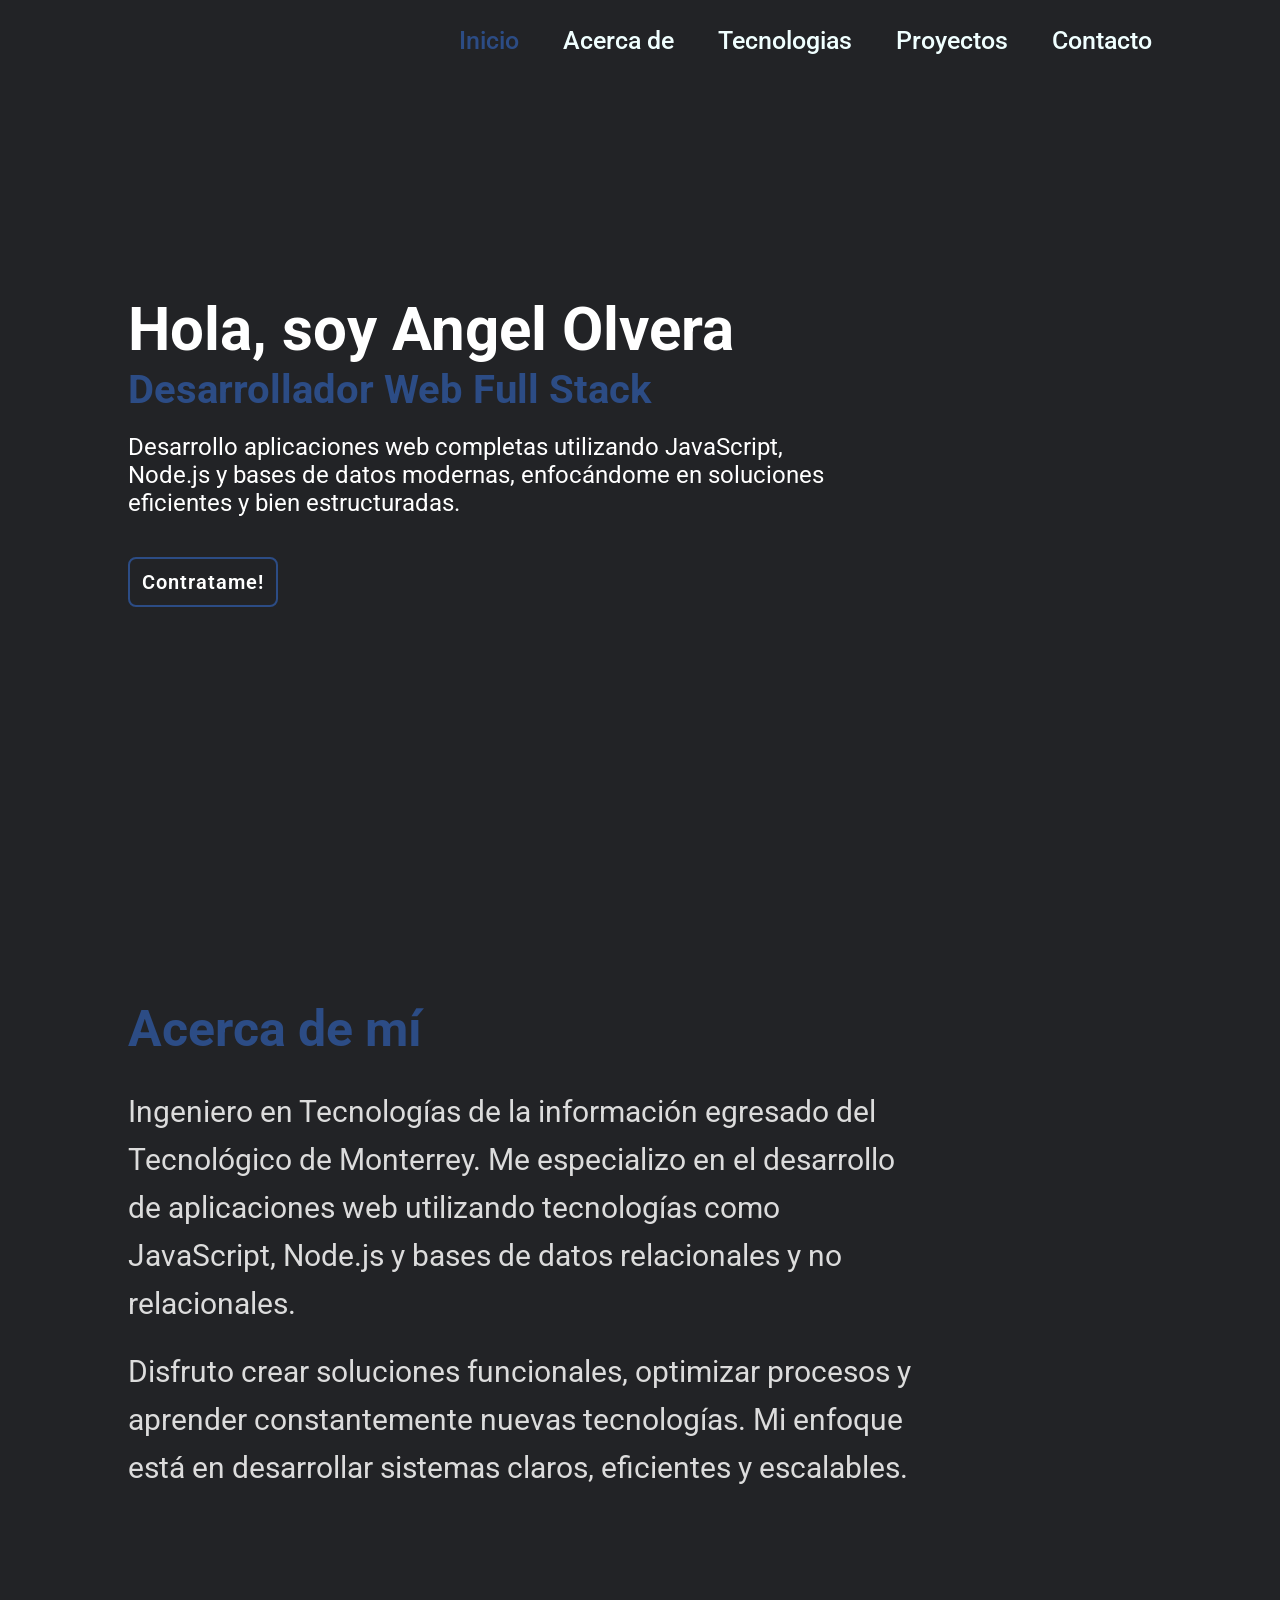
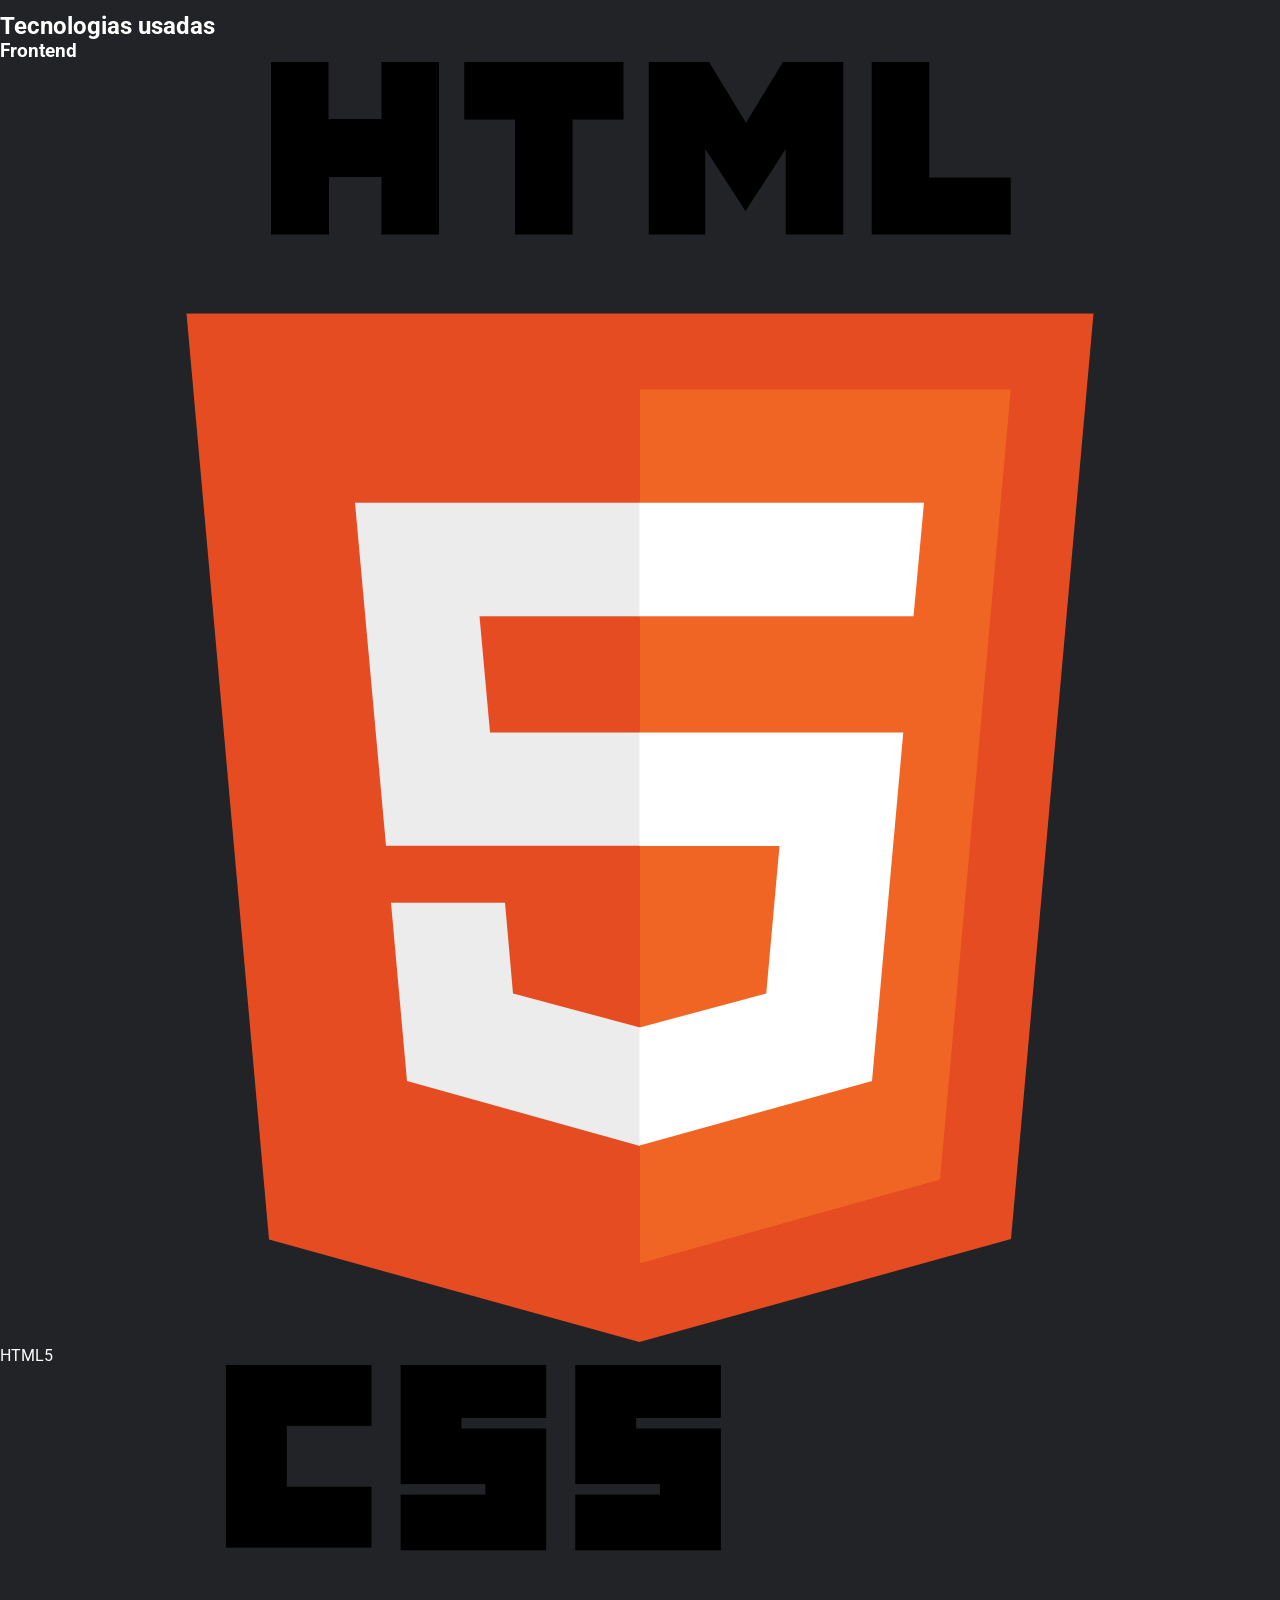
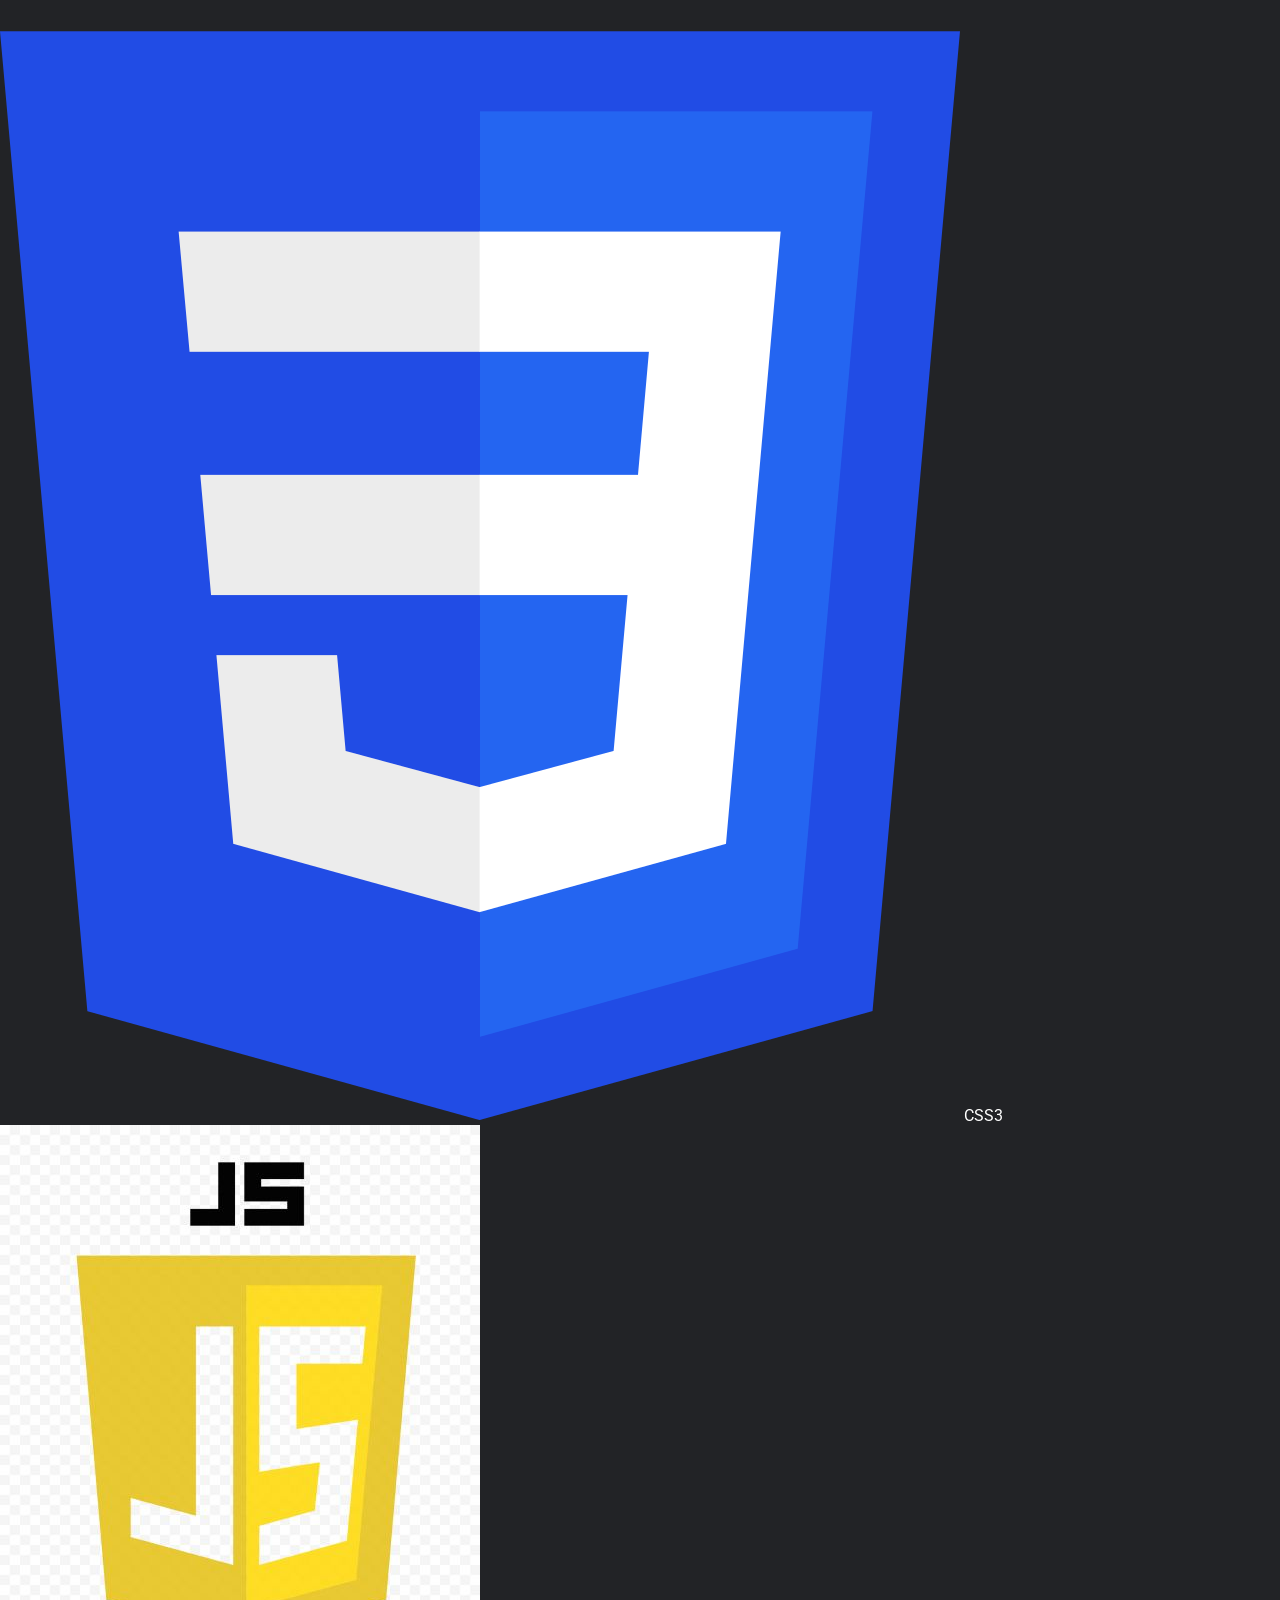
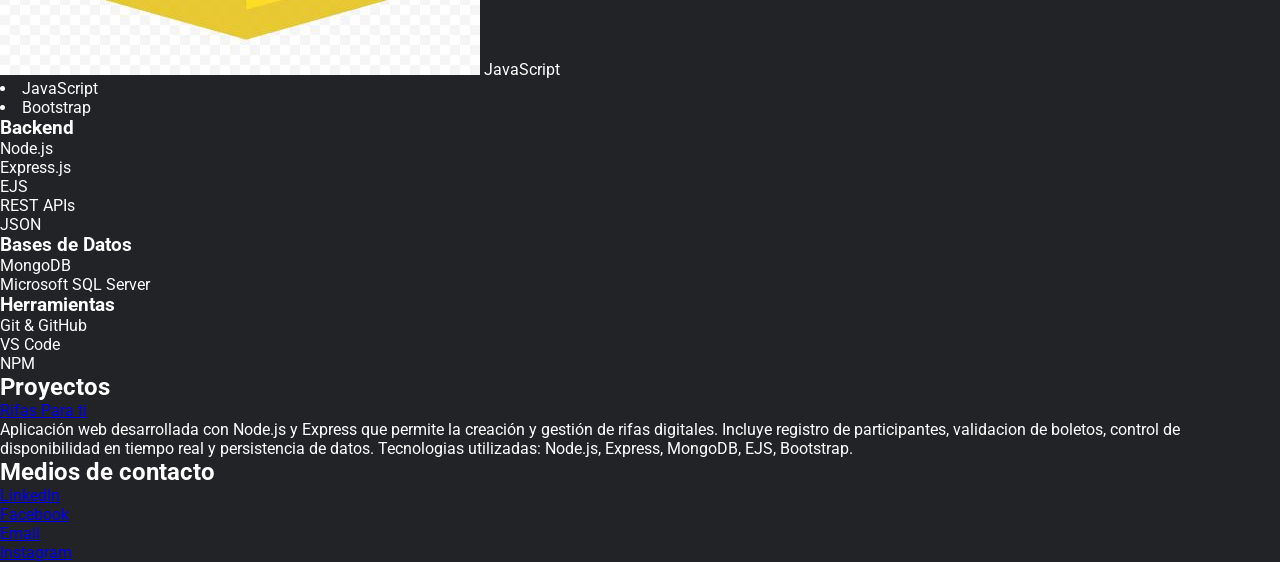
==== public/index.html @ 0c5aecc5 "Mas avances" ====
<!DOCTYPE html>
<html lang="en">

<head>
    <meta charset="UTF-8">
    <meta name="viewport" content="width=device-width, initial-scale=1.0">
    <title>DevOlvera</title>
    <link rel="stylesheet" href="app.css">
    <link rel="preconnect" href="https://fonts.googleapis.com">
    <link rel="preconnect" href="https://fonts.gstatic.com" crossorigin>
    <link href="https://fonts.googleapis.com/css2?family=Roboto:ital,wght@0,100..900;1,100..900&display=swap"
        rel="stylesheet">
</head>

<body>
    <header class="header">
        <a href="#" class="logo"><img src="public/images/letrasLogoBlank2.png" alt=""></a>
        <nav class="navbar">
            <a href="#" class="active">Inicio</a>
            <a href="#">Acerca de</a>
            <a href="#">Tecnologias</a>
            <a href="#">Proyectos</a>
            <a href="#">Contacto</a>
        </nav>
    </header>


    <section class="home">
        <div class="home-content">
            <h1>Hola, soy Angel Olvera</h1>
            <h2>Desarrollador Web Full Stack</h2>
            <p>Desarrollo aplicaciones web completas utilizando JavaScript, Node.js y bases de datos modernas,
                enfocándome en soluciones eficientes y bien estructuradas.</p>
            <div class="btn-box">
                <a href="https://wa.me/8332392229">Contratame!</a>
            </div>
        </div>
        <span class="home-imgHover"></span>
    </section>


    <section class="about">
        <div class="aboutContent">
            <h2>Acerca de mí</h2>
            <p>Ingeniero en Tecnologías de la información egresado del Tecnológico de Monterrey. Me especializo en el
                desarrollo
                de aplicaciones web utilizando tecnologías como JavaScript, Node.js y bases de datos relacionales y no
                relacionales.</p>

            <p>Disfruto crear soluciones funcionales, optimizar procesos y aprender constantemente nuevas tecnologías.
                Mi
                enfoque está en desarrollar sistemas claros, eficientes y escalables.</p>
        </div>
    </section>

    <section class="skills">

        <h2>Tecnologias usadas</h2>
        <div class="skills-category">
            <h3>Frontend</h3>
            <div class="skills-grid">
                <div class="skill-card">
                    <img src="/public/images/html5.png" alt="">
                    <span>HTML5</span>
                </div>
                <div class="skill-card">
                    <img src="/public/images/css2.png" alt="">
                    <span>CSS3</span>
                </div>
                <div class="skill-card">
                    <img src="/public/images/javascript.jpg" alt="">
                    <span>JavaScript</span>
                </div>
                <li>JavaScript</li>
                <li>Bootstrap</li>

            </div>
        </div>
        <h3>Backend</h3>
        <ul>
            <li>Node.js</li>
            <li>Express.js</li>
            <li>EJS</li>
            <li>REST APIs</li>
            <li>JSON</li>
        </ul>
        <h3>Bases de Datos</h3>
        <ul>
            <li>MongoDB</li>
            <li>Microsoft SQL Server</li>
        </ul>
        <h3>Herramientas</h3>
        <ul>
            <li>Git & GitHub</li>
            <li>VS Code</li>
            <li>NPM</li>
        </ul>


    </section>
    <h2>Proyectos</h2>
    <ul>
        <li><a href="https://rifas-para-ti.vercel.app/">Rifas Para ti</a>
            <p>Aplicación web desarrollada con Node.js y Express que permite la creación y gestión de rifas digitales.
                Incluye registro de participantes, validacion de boletos, control de disponibilidad en tiempo real y
                persistencia de datos. Tecnologias utilizadas: Node.js, Express, MongoDB, EJS, Bootstrap. </p>
        </li>
    </ul>

    <h2>Medios de contacto</h2>
    <ul>
        <li><a href="https://www.linkedin.com/in/angel-olvera-2a286330b/">LinkedIn</a></li>
        <li><a href="https://www.facebook.com/angelolvera00">Facebook</a></li>
        <li><a href="mailto:angelolvera00@gmail.com?Subject=Asunto">Email</a></li>
        <li><a href="https://www.instagram.com/angelolvera00/">Instagram</a></li>
    </ul>
</body>

</html>
---- public/app.css ----
* {
    margin: 0;
    padding: 0;
    box-sizing: border-box;
    font-family: 'Roboto';
}

body {
    background-color: #222326;
    color: white;
}

.header {
    position: fixed;
    top: 0;
    left: 0;
    width: 100%;
    padding: 20px 10%;
    background: #222326;
    display: flex;
    justify-content: space-between;
    align-items: center;
    z-index: 100;
}

.logo {
    position: relative;
    display: inline-block;
    height: 40px;
}

.logo img {
    height: 100%;
    display: block;
}

.logo::before{
    content: "";
    position: absolute;
    top:0;
    right:0;
    width:100%;
    height: 100%;
    background: #222326;
    animation: show 1s ease forwards;
    animation-delay: .4s;
    z-index: 2;
}

.navbar a {
    font-size: 25px;
    color: azure;
    text-decoration: none;
    font-weight: 500;
    margin-left: 40px;
    transition: .3s;
}

.navbar a:hover,
.navbar a.active {
    color: #2c4c85;
}

.home {
    height: 100vh;
    background: url('public/images/logoBlankHD.png') no-repeat; 
    background-size: cover;
    background-position: center;
    display: flex;
    align-items: center;
    padding: 0 10%;

}

.home-content {
    max-width: 700px;
}

.home-content h1 {
    position: relative;
    font-size: 60px;
    font-weight: 700;
    line-height: 1.2;
}

.home-content h1::before{
    content: "";
    position: absolute;
    top:0;
    right:0;
    width:100%;
    height: 100%;
    background: #222326;
    animation: show 1s ease forwards;
    animation-delay: 1s;
    z-index: 2;
}

.home-content h2 {
    position: relative;
    font-size: 40px;
    color: #2c4c85
}

.home-content h2::before{
    content: "";
    position: absolute;
    top:0;
    right:0;
    width:100%;
    height: 100%;
    background: #222326;
    animation: show 1s ease forwards;
    animation-delay: 1.3s;
    z-index: 2;
}

.home-content p {
    position: relative;
    font-size: 24px;
    margin: 20px 0 40px;

}

.home-content p::before{
    content: "";
    position: absolute;
    top:0;
    right:0;
    width:100%;
    height: 100%;
    background: #222326;
    animation: show 1s ease forwards;
    animation-delay: 1.5s;
    z-index: 2;
}

.home-content .btn-box {
    position: relative;
    display: flex;
    width: 345px;
    height: 50px;
}


.home-content .btn-box::before{
    content: "";
    position: absolute;
    top:0;
    right:0;
    width:100%;
    height: 100%;
    background: #222326;
    animation: show 1s ease forwards;
    animation-delay: 1.7s;
    z-index: 2;
}

.btn-box a {
    position: relative;
    display: inline-flex;
    justify-content: center;
    align-items: center;
    width: 150px;
    height: 100%;
    background: #222326;
    border: 2px solid #2c4c85;
    border-radius: 8px;
    font-size: 20px;
    color: white;
    text-decoration: none;
    font-weight: 600;
    letter-spacing: 1px;
    z-index: 1;
    overflow: hidden;
    transition: .5s;
}

.btn-box a::before {
    content: '';
    position: absolute;
    top: 0;
    left: 0;
    width: 0%;
    height: 100%;
    background: #2c4c85;
    z-index: -1;
    transition: .5s;
}

.btn-box a:hover::before {
    width: 100%;

}

.home-imgHover{
    position: absolute;
    top:0;
    right: 220px;
    width: 750px;
    height: 100%;
    background: transparent;
}

.home-imgHover::after{
    content: "";
    position: absolute;
    top:0;
    right:0;
    width:100%;
    height: 100%;
    background: #222326;
    animation: show 1s ease forwards;
    animation-delay: 1.9s;
    z-index: 100;
}


@keyframes show{
    100%{
        width: 0;
    }
}


.about{
    scroll-margin-top: 100px;
    min-height: 50vh;
    padding: 100px 10%;
    display: flex;
    align-items: center;
}

.aboutContent{
    max-width: 800px;
}

.aboutContent h2{
    position: relative;
    font-size: 50px;
    margin-bottom: 30px;
    color: #2c4c85;
}

.aboutContent p{
    position: relative;
    font-size: 30px;
    line-height: 1.6;
    margin-bottom: 20px;
    color: #dcdcdc;
}
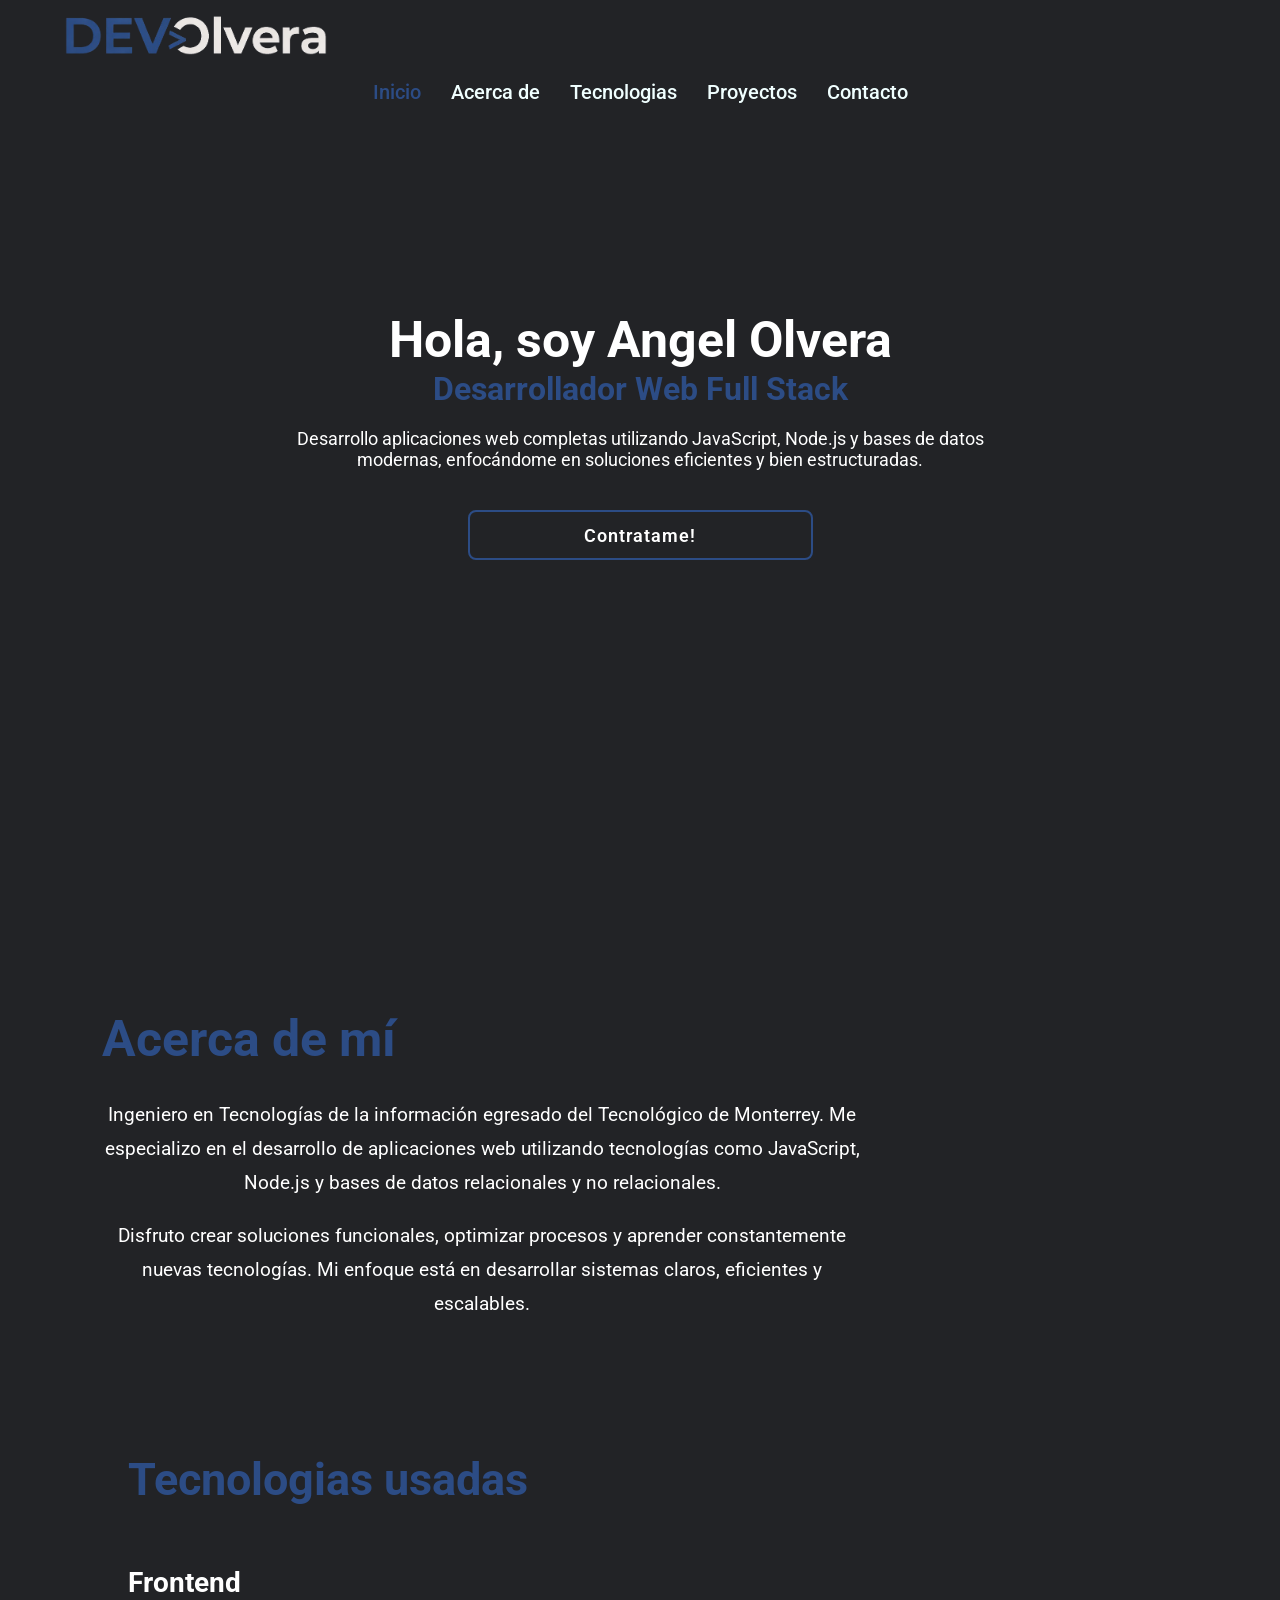
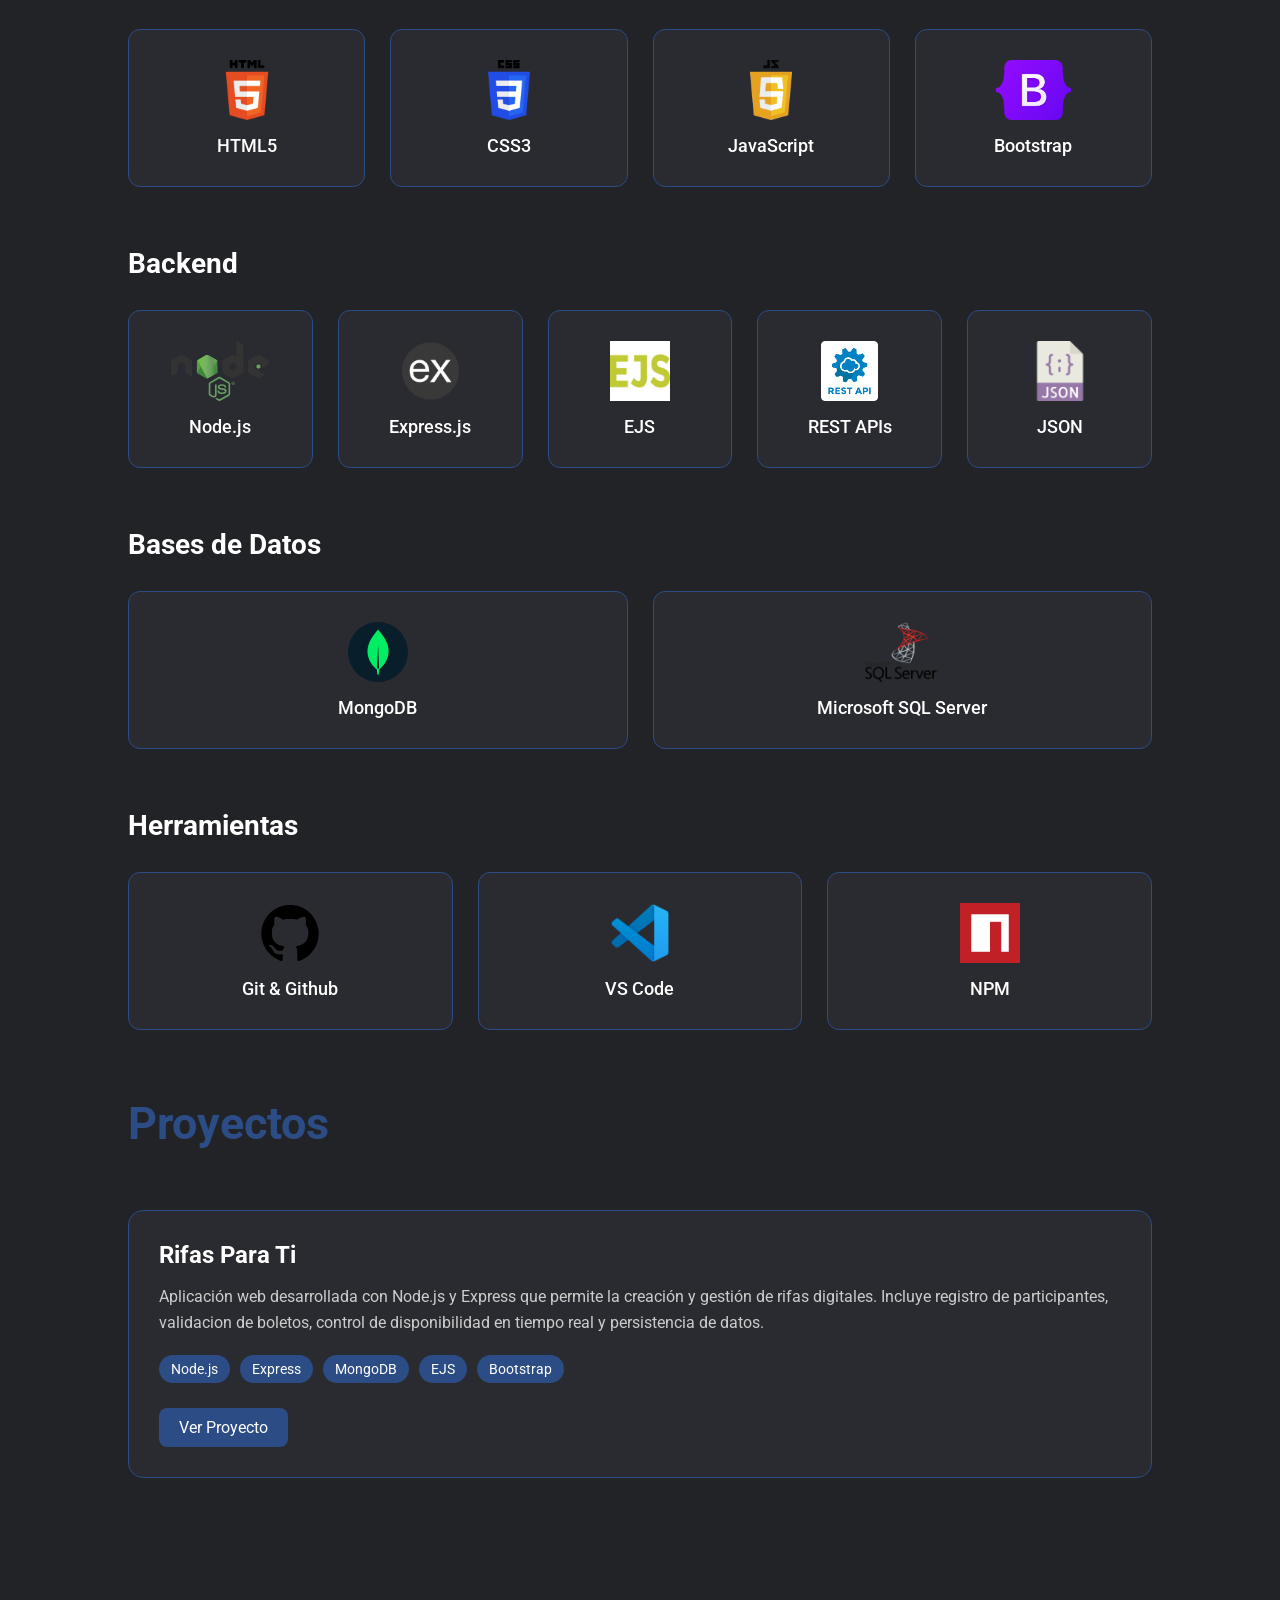
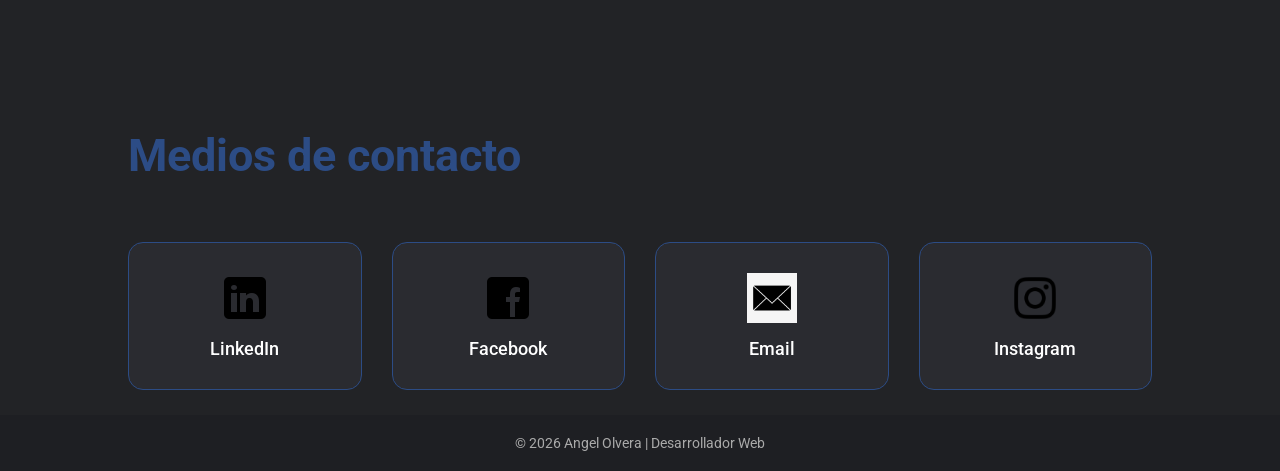
==== commit 88c57d80: "Cambios" ====
--- a/public/index.html
+++ b/public/index.html
@@ -14,18 +14,20 @@
 
 <body>
     <header class="header">
-        <a href="#" class="logo"><img src="public/images/letrasLogoBlank2.png" alt=""></a>
+        <a href="#" class="logo"><img src="images/letrasLogoBlank2.png" alt=""></a>
+
+
         <nav class="navbar">
-            <a href="#" class="active">Inicio</a>
-            <a href="#">Acerca de</a>
-            <a href="#">Tecnologias</a>
-            <a href="#">Proyectos</a>
-            <a href="#">Contacto</a>
+            <a href="#home" class="active">Inicio</a>
+            <a href="#about">Acerca de</a>
+            <a href="#skills">Tecnologias</a>
+            <a href="#projects">Proyectos</a>
+            <a href="#contact">Contacto</a>
         </nav>
     </header>
 
 
-    <section class="home">
+    <section class="home" id="home">
         <div class="home-content">
             <h1>Hola, soy Angel Olvera</h1>
             <h2>Desarrollador Web Full Stack</h2>
@@ -39,7 +41,7 @@
     </section>
 
 
-    <section class="about">
+    <section class="about" id="about">
         <div class="aboutContent">
             <h2>Acerca de mí</h2>
             <p>Ingeniero en Tecnologías de la información egresado del Tecnológico de Monterrey. Me especializo en el
@@ -53,67 +55,141 @@
         </div>
     </section>
 
-    <section class="skills">
+    <section class="skills" id="skills">
 
         <h2>Tecnologias usadas</h2>
         <div class="skills-category">
             <h3>Frontend</h3>
             <div class="skills-grid">
                 <div class="skill-card">
-                    <img src="/public/images/html5.png" alt="">
+                    <img src="images/html5.png" alt="">
                     <span>HTML5</span>
                 </div>
                 <div class="skill-card">
-                    <img src="/public/images/css2.png" alt="">
+                    <img src="images/css2.png" alt="">
                     <span>CSS3</span>
                 </div>
                 <div class="skill-card">
-                    <img src="/public/images/javascript.jpg" alt="">
+                    <img src="images/javascript.png" alt="">
                     <span>JavaScript</span>
                 </div>
-                <li>JavaScript</li>
-                <li>Bootstrap</li>
-
+                <div class="skill-card">
+                    <img src="images/bootstrap.png" alt="">
+                    <span>Bootstrap</span>
+                </div>
             </div>
         </div>
-        <h3>Backend</h3>
-        <ul>
-            <li>Node.js</li>
-            <li>Express.js</li>
-            <li>EJS</li>
-            <li>REST APIs</li>
-            <li>JSON</li>
-        </ul>
-        <h3>Bases de Datos</h3>
-        <ul>
-            <li>MongoDB</li>
-            <li>Microsoft SQL Server</li>
-        </ul>
-        <h3>Herramientas</h3>
-        <ul>
-            <li>Git & GitHub</li>
-            <li>VS Code</li>
-            <li>NPM</li>
-        </ul>
+
+        <div class="skills-category">
+            <h3>Backend</h3>
+            <div class="skills-grid">
+                <div class="skill-card">
+                    <img src="images/node.svg" alt="">
+                    <span>Node.js</span>
+                </div>
+                <div class="skill-card">
+                    <img src="images/express.png" alt="">
+                    <span>Express.js</span>
+                </div>
+                <div class="skill-card">
+                    <img src="images/ejs.jpg" alt="">
+                    <span>EJS</span>
+                </div>
+                <div class="skill-card">
+                    <img src="images/rest.png" alt="">
+                    <span>REST APIs</span>
+                </div>
+                <div class="skill-card">
+                    <img src="images/json.png" alt="">
+                    <span>JSON</span>
+                </div>
+            </div>
+        </div>
+        <div class="skills-category">
+            <h3>Bases de Datos</h3>
+            <div class="skills-grid">
+                <div class="skill-card">
+                    <img src="images/mongodb.svg" alt="">
+                    <span>MongoDB</span>
+                </div>
+                <div class="skill-card">
+                    <img src="images/msqlserver.png" alt="">
+                    <span>Microsoft SQL Server</span>
+                </div>
+            </div>
+        </div>
+        <div class="skills-category">
+            <h3>Herramientas</h3>
+            <div class="skills-grid">
+                <div class="skill-card">
+                    <img src="images/github.svg" alt="">
+                    <span>Git & Github</span>
+                </div>
+                <div class="skill-card">
+                    <img src="images/vscode.png" alt="">
+                    <span>VS Code</span>
+                </div>
+                <div class="skill-card">
+                    <img src="images/npm.png" alt="">
+                    <span>NPM</span>
+                </div>
+            </div>
+        </div>
+    </section>
 
 
+
+
+    <section class="projects" id="projects">
+        <h2>Proyectos</h2>
+        <div class="projects-grid">
+            <div class="project-card">
+                <h3>Rifas Para Ti</h3>
+                <p>Aplicación web desarrollada con Node.js y Express que permite la creación y gestión de rifas
+                    digitales.
+                    Incluye registro de participantes, validacion de boletos, control de disponibilidad en tiempo real y
+                    persistencia de datos.</p>
+
+                <div class="project-tech">
+                    <span>Node.js</span>
+                    <span>Express</span>
+                    <span>MongoDB</span>
+                    <span>EJS</span>
+                    <span>Bootstrap</span>
+                </div>
+                <a href="https://rifas-para-ti.vercel.app/" target="_blank" class="project-btn">Ver Proyecto</a>
+            </div>
+        </div>
     </section>
-    <h2>Proyectos</h2>
-    <ul>
-        <li><a href="https://rifas-para-ti.vercel.app/">Rifas Para ti</a>
-            <p>Aplicación web desarrollada con Node.js y Express que permite la creación y gestión de rifas digitales.
-                Incluye registro de participantes, validacion de boletos, control de disponibilidad en tiempo real y
-                persistencia de datos. Tecnologias utilizadas: Node.js, Express, MongoDB, EJS, Bootstrap. </p>
-        </li>
-    </ul>
 
-    <h2>Medios de contacto</h2>
-    <ul>
-        <li><a href="https://www.linkedin.com/in/angel-olvera-2a286330b/">LinkedIn</a></li>
-        <li><a href="https://www.facebook.com/angelolvera00">Facebook</a></li>
-        <li><a href="mailto:angelolvera00@gmail.com?Subject=Asunto">Email</a></li>
-        <li><a href="https://www.instagram.com/angelolvera00/">Instagram</a></li>
-    </ul>
+
+    <section class="contact" id="contact">
+        <h2>Medios de contacto </h2>
+        <div class="contact-grid">
+            <a href="https://www.linkedin.com/in/angel-olvera-2a286330b/" target="_blank" class="contact-card"> <img
+                    src="images/linkedin.png" alt="">
+                <span>LinkedIn</span>
+            </a>
+
+            <a href="https://www.facebook.com/angelolvera00" target="_blank" class="contact-card"> <img
+                    src="images/facebook.png" alt="">
+                <span>Facebook</span>
+            </a>
+            <a href="mailto:angelolvera00@gmail.com?Subject=Asunto" target="_blank" class="contact-card"> <img
+                    src="images/email.jpg" alt="">
+                <span>Email</span>
+            </a>
+            <a href="https://www.instagram.com/angelolvera00/" target="_blank" class="contact-card"> <img
+                    src="images/instagram.png" alt="">
+                <span>Instagram</span>
+            </a>
+        </div>
+    </section>
+
+    <footer class="footer">
+        <p>&copy 2026 Angel Olvera | Desarrollador Web</p>
+    </footer>
+
 </body>
 
 </html>
--- a/public/app.css
+++ b/public/app.css
@@ -1,251 +1,490 @@
 * {
-    margin: 0;
-    padding: 0;
-    box-sizing: border-box;
-    font-family: 'Roboto';
+  margin: 0;
+  padding: 0;
+  box-sizing: border-box;
+  font-family: "Roboto";
 }
 
 body {
-    background-color: #222326;
-    color: white;
+  background-color: #222326;
+  color: white;
 }
 
 .header {
-    position: fixed;
-    top: 0;
-    left: 0;
-    width: 100%;
-    padding: 20px 10%;
-    background: #222326;
-    display: flex;
-    justify-content: space-between;
-    align-items: center;
-    z-index: 100;
+  position: fixed;
+  top: 0;
+  left: 0;
+  width: 100%;
+  padding: 20px 10%;
+  background: #222326;
+  display: flex;
+  justify-content: space-between;
+  align-items: center;
+  z-index: 100;
 }
 
 .logo {
-    position: relative;
-    display: inline-block;
-    height: 40px;
+  position: relative;
+  display: inline-block;
+  height: 40px;
 }
 
 .logo img {
-    height: 100%;
-    display: block;
-}
-
-.logo::before{
-    content: "";
-    position: absolute;
-    top:0;
-    right:0;
-    width:100%;
-    height: 100%;
-    background: #222326;
-    animation: show 1s ease forwards;
-    animation-delay: .4s;
-    z-index: 2;
+  height: 100%;
+  display: block;
+}
+
+.logo::before {
+  content: "";
+  position: absolute;
+  top: 0;
+  right: 0;
+  width: 100%;
+  height: 100%;
+  background: #222326;
+  animation: show 1s ease forwards;
+  animation-delay: 0.4s;
+  z-index: 2;
 }
 
 .navbar a {
-    font-size: 25px;
-    color: azure;
-    text-decoration: none;
-    font-weight: 500;
-    margin-left: 40px;
-    transition: .3s;
+  font-size: 25px;
+  color: azure;
+  text-decoration: none;
+  font-weight: 500;
+  margin-left: 40px;
+  transition: 0.3s;
 }
 
 .navbar a:hover,
 .navbar a.active {
-    color: #2c4c85;
+  color: #2c4c85;
 }
 
 .home {
-    height: 100vh;
-    background: url('public/images/logoBlankHD.png') no-repeat; 
-    background-size: cover;
-    background-position: center;
+  height: 100vh;
+  background: url("images/logoBlankHD.png") no-repeat;
+  background-size: cover;
+  background-position: center;
+  display: flex;
+  align-items: center;
+  padding: 0 10%;
+}
+
+.home-content {
+  max-width: 700px;
+}
+
+.home-content h1 {
+  position: relative;
+  font-size: 60px;
+  font-weight: 700;
+  line-height: 1.2;
+}
+
+.home-content h2 {
+  position: relative;
+  font-size: 40px;
+  color: #2c4c85;
+}
+
+.home-content p {
+  position: relative;
+  font-size: 24px;
+  margin: 20px 0 40px;
+}
+
+.home-content .btn-box {
+  position: relative;
+  display: flex;
+  width: 345px;
+  height: 50px;
+}
+
+.btn-box a {
+  position: relative;
+  display: inline-flex;
+  justify-content: center;
+  align-items: center;
+  width: 150px;
+  height: 100%;
+  background: #222326;
+  border: 2px solid #2c4c85;
+  border-radius: 8px;
+  font-size: 20px;
+  color: white;
+  text-decoration: none;
+  font-weight: 600;
+  letter-spacing: 1px;
+  z-index: 1;
+  overflow: hidden;
+  transition: 0.5s;
+}
+
+.btn-box a::before {
+  content: "";
+  position: absolute;
+  top: 0;
+  left: 0;
+  width: 0%;
+  height: 100%;
+  background: #2c4c85;
+  z-index: -1;
+  transition: 0.5s;
+}
+
+.btn-box a:hover::before {
+  width: 100%;
+}
+
+@keyframes show {
+  100% {
+    width: 0;
+  }
+}
+
+.about {
+  padding: 110px 8%;
+  display: flex;
+  align-items: center;
+}
+
+.aboutContent {
+  max-width: 760px;
+}
+
+.aboutContent h2 {
+  position: relative;
+  font-size: 50px;
+  margin-bottom: 30px;
+  color: #2c4c85;
+}
+
+.aboutContent p {
+  font-size: clamp(16px, 1.8vw, 19px);
+  line-height: 1.8;
+  color: var(--text-muted);
+  margin-bottom: 18px;
+}
+
+.skills {
+  min-height: 100vh;
+  padding: 4px 10%;
+}
+
+.skills h2 {
+  font-size: 45px;
+  color: #2c4c85;
+  margin-bottom: 60px;
+}
+
+.skills-category {
+  margin-bottom: 60px;
+}
+.skills-category h3 {
+  font-size: 28px;
+  margin-bottom: 30px;
+}
+
+.skills-grid {
+  display: grid;
+  grid-template-columns: repeat(auto-fit, minmax(140px, 1fr));
+  gap: 25px;
+}
+
+.skill-card {
+  background: #2a2b30;
+  border: 1px solid #2c4c85;
+  border-radius: 12px;
+  padding: 30px 20px;
+  text-align: center;
+  transition: 0.3s;
+
+  display: flex;
+  flex-direction: column;
+  align-items: center;
+  justify-content: center;
+}
+
+.skill-card img {
+  width: auto;
+  height: 60px;
+  object-fit: contain;
+  margin-bottom: 15px;
+}
+
+.skill-card span {
+  font-size: 18px;
+  font-weight: 500;
+}
+
+.skill-card:hover {
+  transform: translateY(-5px);
+  background: #2c4c85;
+}
+
+.projects {
+  min-height: 70vh;
+  padding: 3px 10%;
+}
+
+.projects h2 {
+  font-size: 45px;
+  color: #2c4c85;
+  margin-bottom: 60px;
+}
+
+.projects-grid {
+  display: grid;
+  grid-template-columns: repeat(auto-fit, minmax(320px, 1fr));
+  gap: 30px;
+}
+
+.project-card {
+  background: #2a2b30;
+  border: 1px solid #2c4c85;
+  border-radius: 15px;
+  padding: 30px;
+  transition: 0.3s;
+}
+
+.project-card h3 {
+  font-size: 24px;
+  margin-bottom: 15px;
+}
+
+.project-card p {
+  font-size: 16px;
+  line-height: 1.6;
+  margin-bottom: 20px;
+  color: #ccc;
+}
+
+.project-tech {
+  display: flex;
+  flex-wrap: wrap;
+  gap: 10px;
+  margin-bottom: 25px;
+}
+
+.project-tech span {
+  background: #2c4c85;
+  padding: 6px 12px;
+  border-radius: 20px;
+  font-size: 14px;
+}
+
+.project-btn {
+  display: inline-block;
+  padding: 10px 20px;
+  background: #2c4c85;
+  color: white;
+  border-radius: 8px;
+  text-decoration: none;
+  transition: 0.3s;
+}
+
+.project-btn:hover {
+  background: #1f3761;
+}
+.project-card:hover {
+  transform: translateY(-5px);
+}
+
+.contact {
+  padding: 5px 10%;
+}
+
+.contact h2 {
+  font-size: 45px;
+  color: #2c4c85;
+  margin-bottom: 60px;
+}
+
+.contact-grid {
+  display: grid;
+  grid-template-columns: repeat(auto-fit, minmax(180px, 1fr));
+  gap: 30px;
+}
+
+.contact-card {
+  background: #2a2b30;
+  border: 1px solid #2c4c85;
+  border-radius: 15px;
+  padding: 30px;
+  text-align: center;
+  text-decoration: none;
+  color: white;
+  transition: 0.3s;
+
+  display: flex;
+  flex-direction: column;
+  align-items: center;
+  justify-content: center;
+}
+
+.contact-card img {
+  height: 50px;
+  margin-bottom: 15px;
+  object-fit: contain;
+}
+
+.contact-card span {
+  font-size: 18px;
+  font-weight: 500;
+}
+
+.contact-card:hover {
+  transform: translateY(-5px);
+  background: #2c4c85;
+}
+
+.footer {
+  margin-top: 20px;
+  text-align: center;
+  padding: 20px;
+  background: #1e1f23;
+  font-size: 14px;
+  color: #aaa;
+}
+
+@media screen and (max-width: 1300px) {
+  .header {
+    flex-wrap: wrap; /* Permite que los elementos bajen si no caben */
+    padding: 15px 5%;
+    gap: 20px;
+  }
+
+  .navbar {
     display: flex;
+    flex-wrap: wrap;
+    gap: 20px; /* Separa los links */
+    justify-content: center;
+    width: 100%;
+  }
+
+  .navbar a {
+    font-size: 20px;
+    margin: 5px;
+  }
+
+  .home {
+    flex-direction: column; /* Logo/texto apilados */
     align-items: center;
-    padding: 0 10%;
-
-}
-
-.home-content {
-    max-width: 700px;
-}
-
-.home-content h1 {
-    position: relative;
-    font-size: 60px;
-    font-weight: 700;
-    line-height: 1.2;
-}
-
-.home-content h1::before{
-    content: "";
-    position: absolute;
-    top:0;
-    right:0;
-    width:100%;
-    height: 100%;
-    background: #222326;
-    animation: show 1s ease forwards;
-    animation-delay: 1s;
-    z-index: 2;
-}
-
-.home-content h2 {
-    position: relative;
+    justify-content: center;
+    padding: 20px 5%;
+    gap: 30px;
+    background: none;
+  }
+
+  .home-content h1 {
+    font-size: 50px;
+    text-align: center;
+  }
+
+  .home-content h2 {
+    font-size: 32px;
+    text-align: center;
+  }
+
+  .home-content p {
+    font-size: 18px;
+    text-align: center;
+  }
+
+  .btn-box {
+    width: 80%;
+    margin: 0 auto;
+    text-align: center;
+    gap: 15px;
+    display: flex;
+    flex-direction: column;
+    align-items: center;
+  }
+
+  .btn-box a {
+    width: 100%;
+    font-size: 18px;
+  }
+
+  .about p {
+    text-align: center;
+  }
+}
+
+@media screen and (max-width: 768px) {
+  .home-content h1 {
     font-size: 40px;
-    color: #2c4c85
-}
-
-.home-content h2::before{
-    content: "";
-    position: absolute;
-    top:0;
-    right:0;
-    width:100%;
-    height: 100%;
-    background: #222326;
-    animation: show 1s ease forwards;
-    animation-delay: 1.3s;
-    z-index: 2;
-}
-
-.home-content p {
-    position: relative;
-    font-size: 24px;
-    margin: 20px 0 40px;
-
-}
-
-.home-content p::before{
-    content: "";
-    position: absolute;
-    top:0;
-    right:0;
-    width:100%;
-    height: 100%;
-    background: #222326;
-    animation: show 1s ease forwards;
-    animation-delay: 1.5s;
-    z-index: 2;
-}
-
-.home-content .btn-box {
-    position: relative;
-    display: flex;
-    width: 345px;
-    height: 50px;
-}
-
-
-.home-content .btn-box::before{
-    content: "";
-    position: absolute;
-    top:0;
-    right:0;
-    width:100%;
-    height: 100%;
-    background: #222326;
-    animation: show 1s ease forwards;
-    animation-delay: 1.7s;
-    z-index: 2;
-}
-
-.btn-box a {
-    position: relative;
-    display: inline-flex;
-    justify-content: center;
+  }
+
+  .btn-box {
     align-items: center;
-    width: 150px;
-    height: 100%;
-    background: #222326;
-    border: 2px solid #2c4c85;
-    border-radius: 8px;
-    font-size: 20px;
-    color: white;
-    text-decoration: none;
-    font-weight: 600;
-    letter-spacing: 1px;
-    z-index: 1;
-    overflow: hidden;
-    transition: .5s;
-}
-
-.btn-box a::before {
-    content: '';
-    position: absolute;
-    top: 0;
-    left: 0;
-    width: 0%;
-    height: 100%;
-    background: #2c4c85;
-    z-index: -1;
-    transition: .5s;
-}
-
-.btn-box a:hover::before {
-    width: 100%;
-
-}
-
-.home-imgHover{
-    position: absolute;
-    top:0;
-    right: 220px;
-    width: 750px;
-    height: 100%;
-    background: transparent;
-}
-
-.home-imgHover::after{
-    content: "";
-    position: absolute;
-    top:0;
-    right:0;
-    width:100%;
-    height: 100%;
-    background: #222326;
-    animation: show 1s ease forwards;
-    animation-delay: 1.9s;
-    z-index: 100;
-}
-
-
-@keyframes show{
-    100%{
-        width: 0;
-    }
-}
-
-
-.about{
-    scroll-margin-top: 100px;
-    min-height: 50vh;
-    padding: 100px 10%;
-    display: flex;
+  }
+
+  .home-content h2 {
+    font-size: 28px;
+  }
+
+  .about {
+    flex-direction: column;
+    padding: 80px 5%;
+  }
+
+  .aboutContent h2 {
+    font-size: 35px;
+    text-align: center;
+  }
+
+  .skills h2,
+  .projects h2,
+  .contact h2 {
+    font-size: 32px;
+    text-align: center;
+  }
+
+  .skills-grid,
+  .projects-grid,
+  .contact-grid {
+    grid-template-columns: 1fr; /* Apila las tarjetas verticalmente */
+    gap: 20px;
+  }
+
+  .skill-card,
+  .project-card,
+  .contact-card {
+    padding: 20px;
+  }
+}
+
+@media screen and (max-width: 480px) {
+  .header {
+    flex-direction: column;
     align-items: center;
-}
-
-.aboutContent{
-    max-width: 800px;
-}
-
-.aboutContent h2{
-    position: relative;
-    font-size: 50px;
-    margin-bottom: 30px;
-    color: #2c4c85;
-}
-
-.aboutContent p{
-    position: relative;
-    font-size: 30px;
-    line-height: 1.6;
-    margin-bottom: 20px;
-    color: #dcdcdc;
-}+    gap: 15px;
+  }
+
+  .navbar a {
+    font-size: 16px;
+    margin: 5px 0;
+  }
+
+  .home-content h1 {
+    font-size: 28px;
+  }
+
+  .home-content h2 {
+    font-size: 22px;
+  }
+
+  .home-content p {
+    font-size: 16px;
+  }
+
+  .btn-box a {
+    font-size: 16px;
+  }
+
+  .aboutContent p {
+    font-size: 16px;
+  }
+}
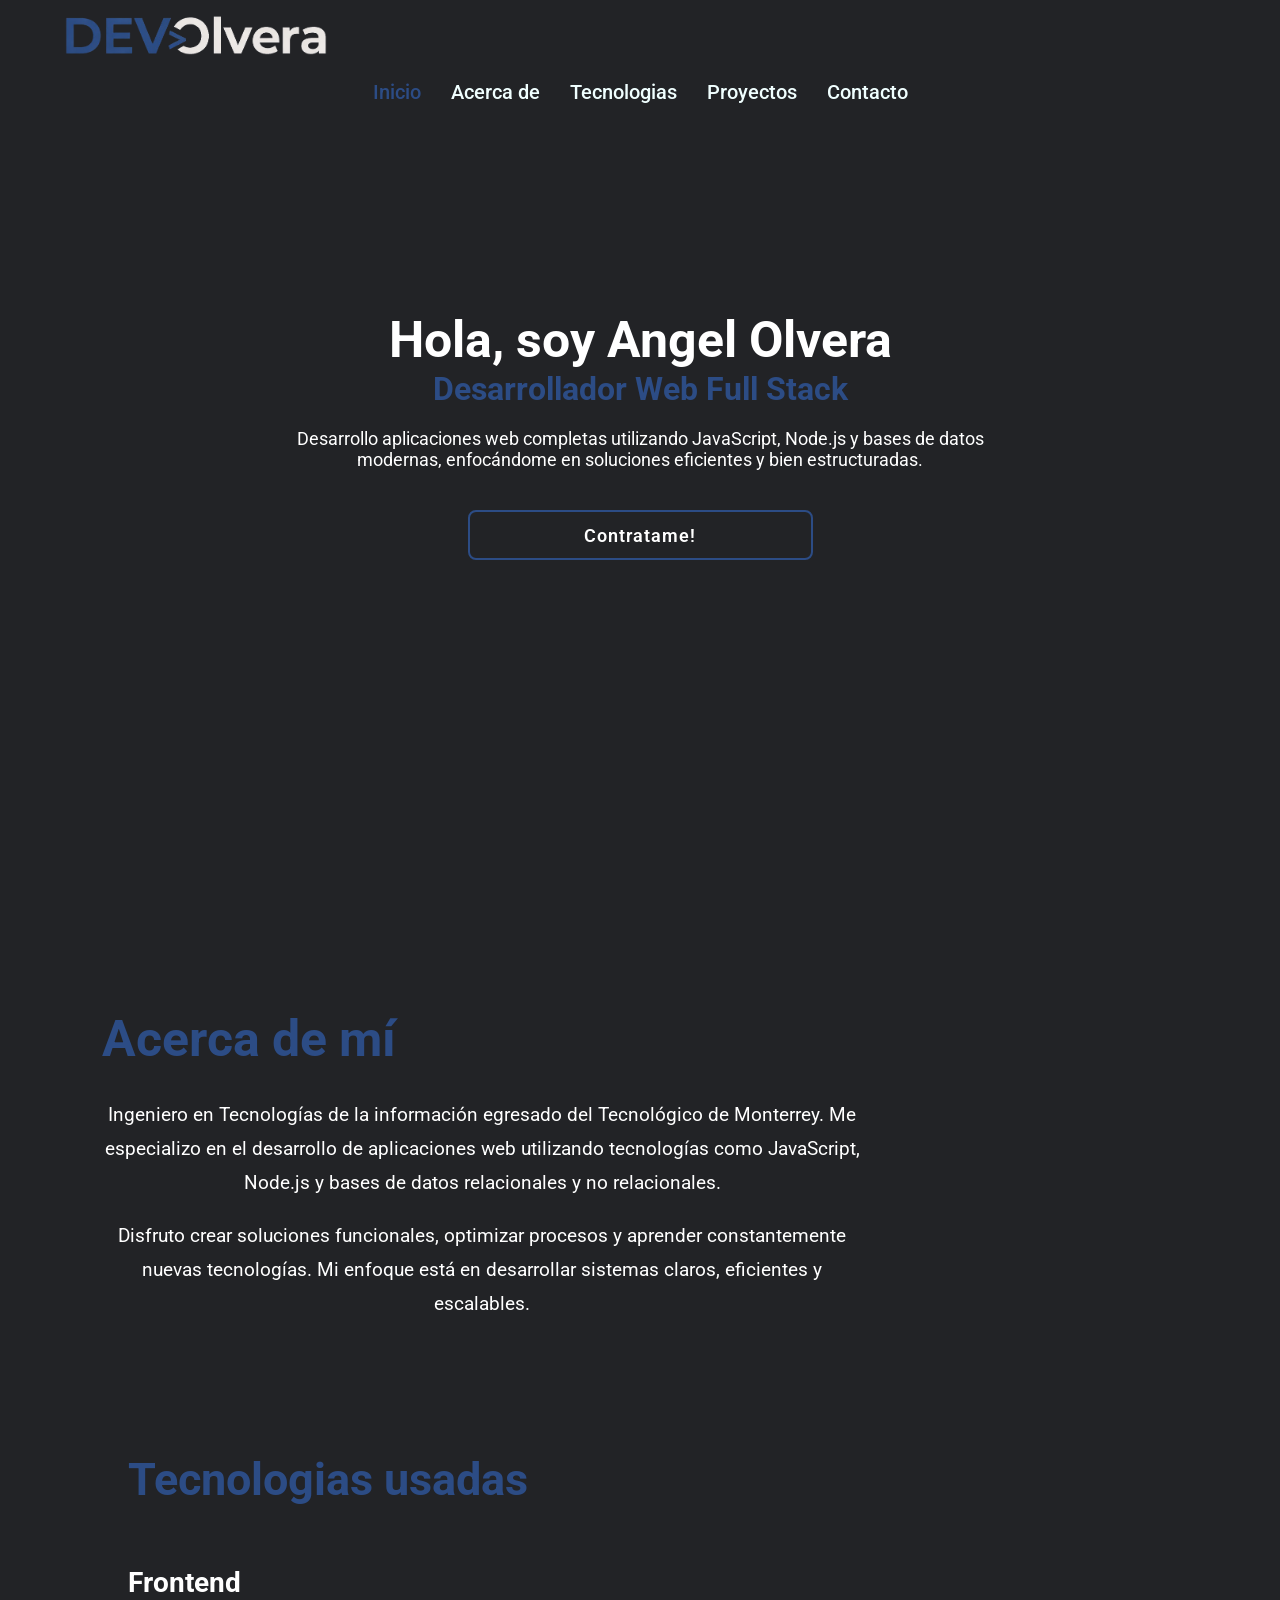
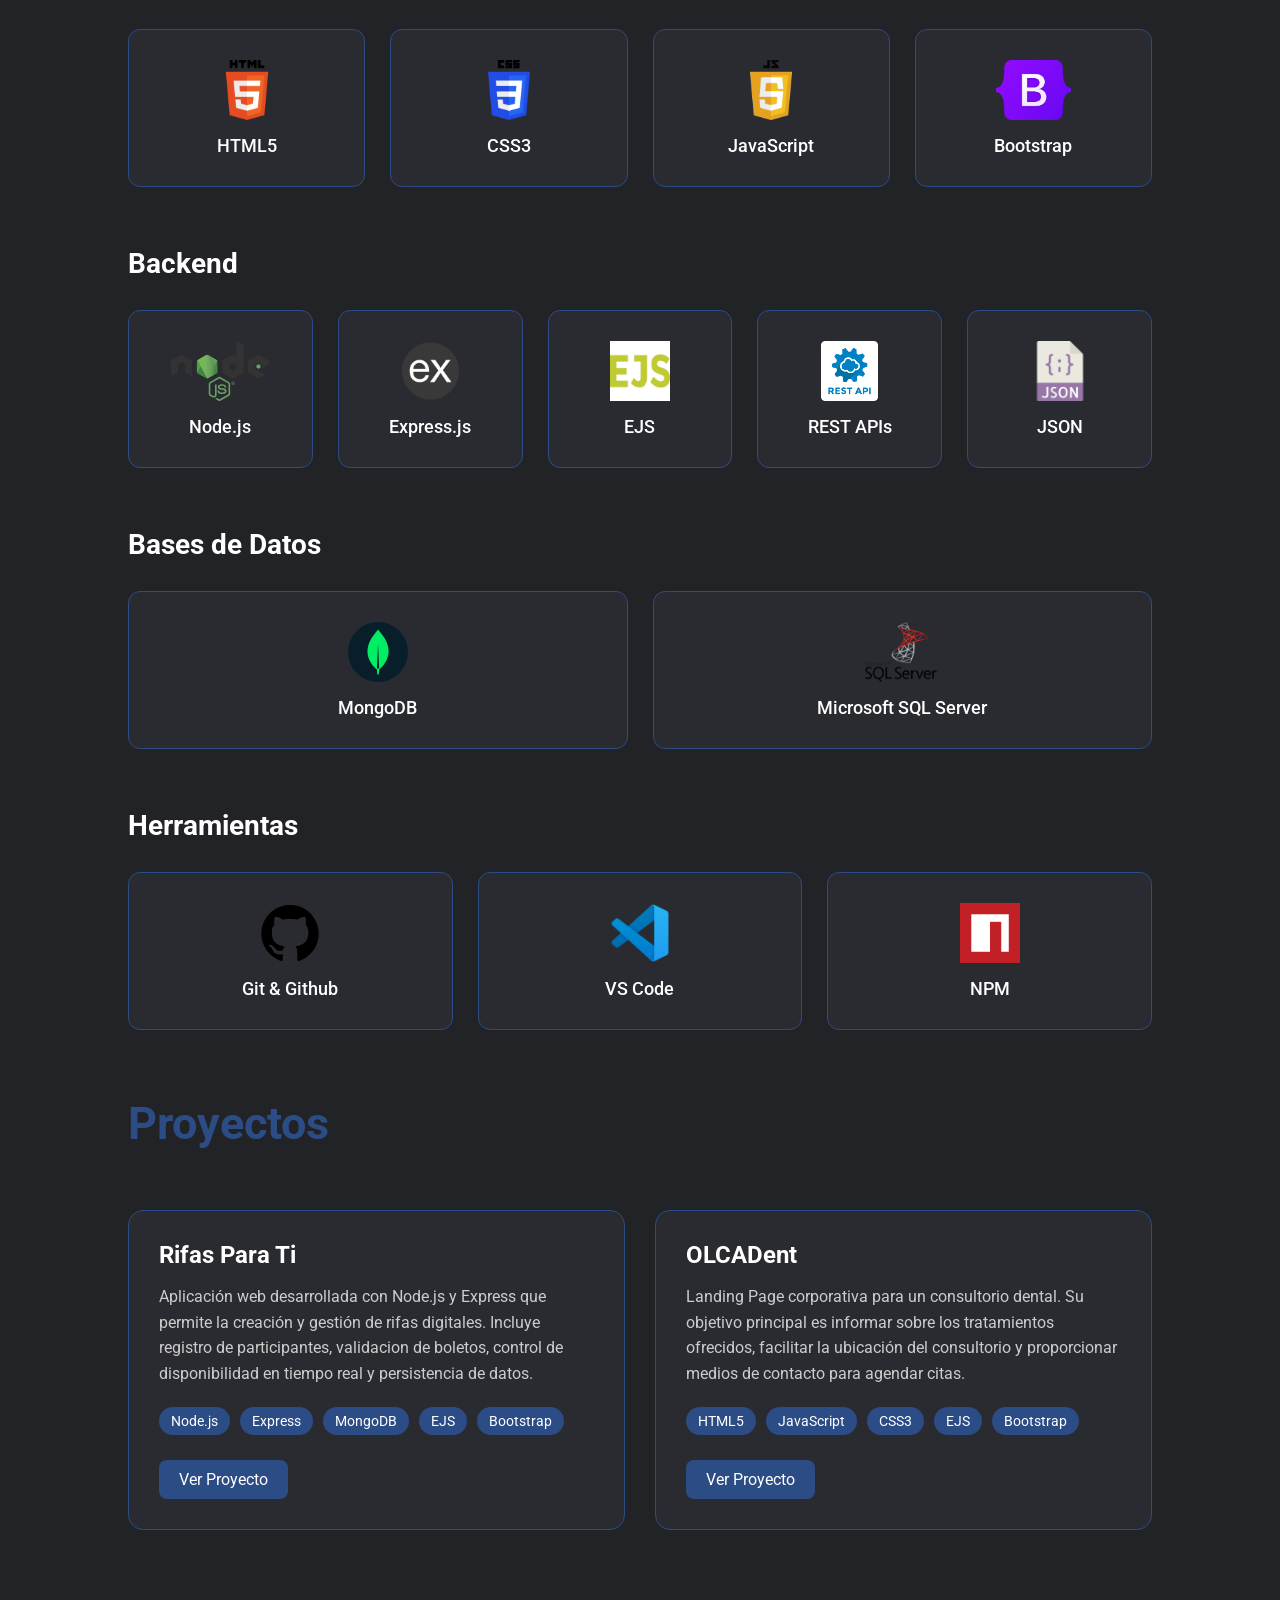
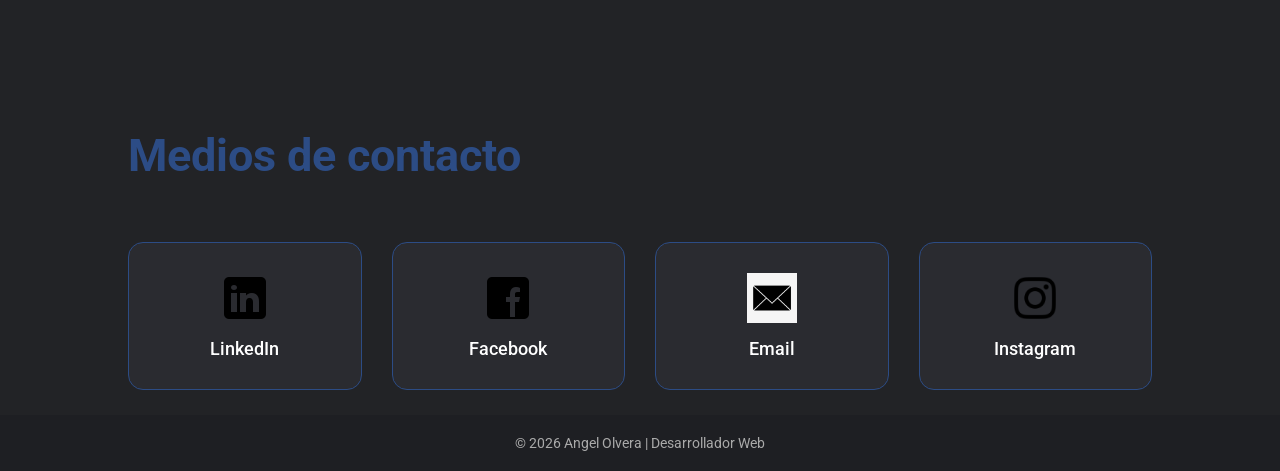
==== commit ada39530: "Mas cambios" ====
--- a/public/index.html
+++ b/public/index.html
@@ -159,6 +159,21 @@
                 </div>
                 <a href="https://rifas-para-ti.vercel.app/" target="_blank" class="project-btn">Ver Proyecto</a>
             </div>
+            <div class="project-card">
+                <h3>OLCADent</h3>
+                <p>Landing Page corporativa para un consultorio dental. Su objetivo principal es informar sobre los
+                    tratamientos ofrecidos, facilitar la ubicación del consultorio y proporcionar medios de contacto
+                    para agendar citas.</p>
+
+                <div class="project-tech">
+                    <span>HTML5</span>
+                    <span>JavaScript</span>
+                    <span>CSS3</span>
+                    <span>EJS</span>
+                    <span>Bootstrap</span>
+                </div>
+                <a href="https://olcadent.vercel.app/" target="_blank" class="project-btn">Ver Proyecto</a>
+            </div>
         </div>
     </section>
 
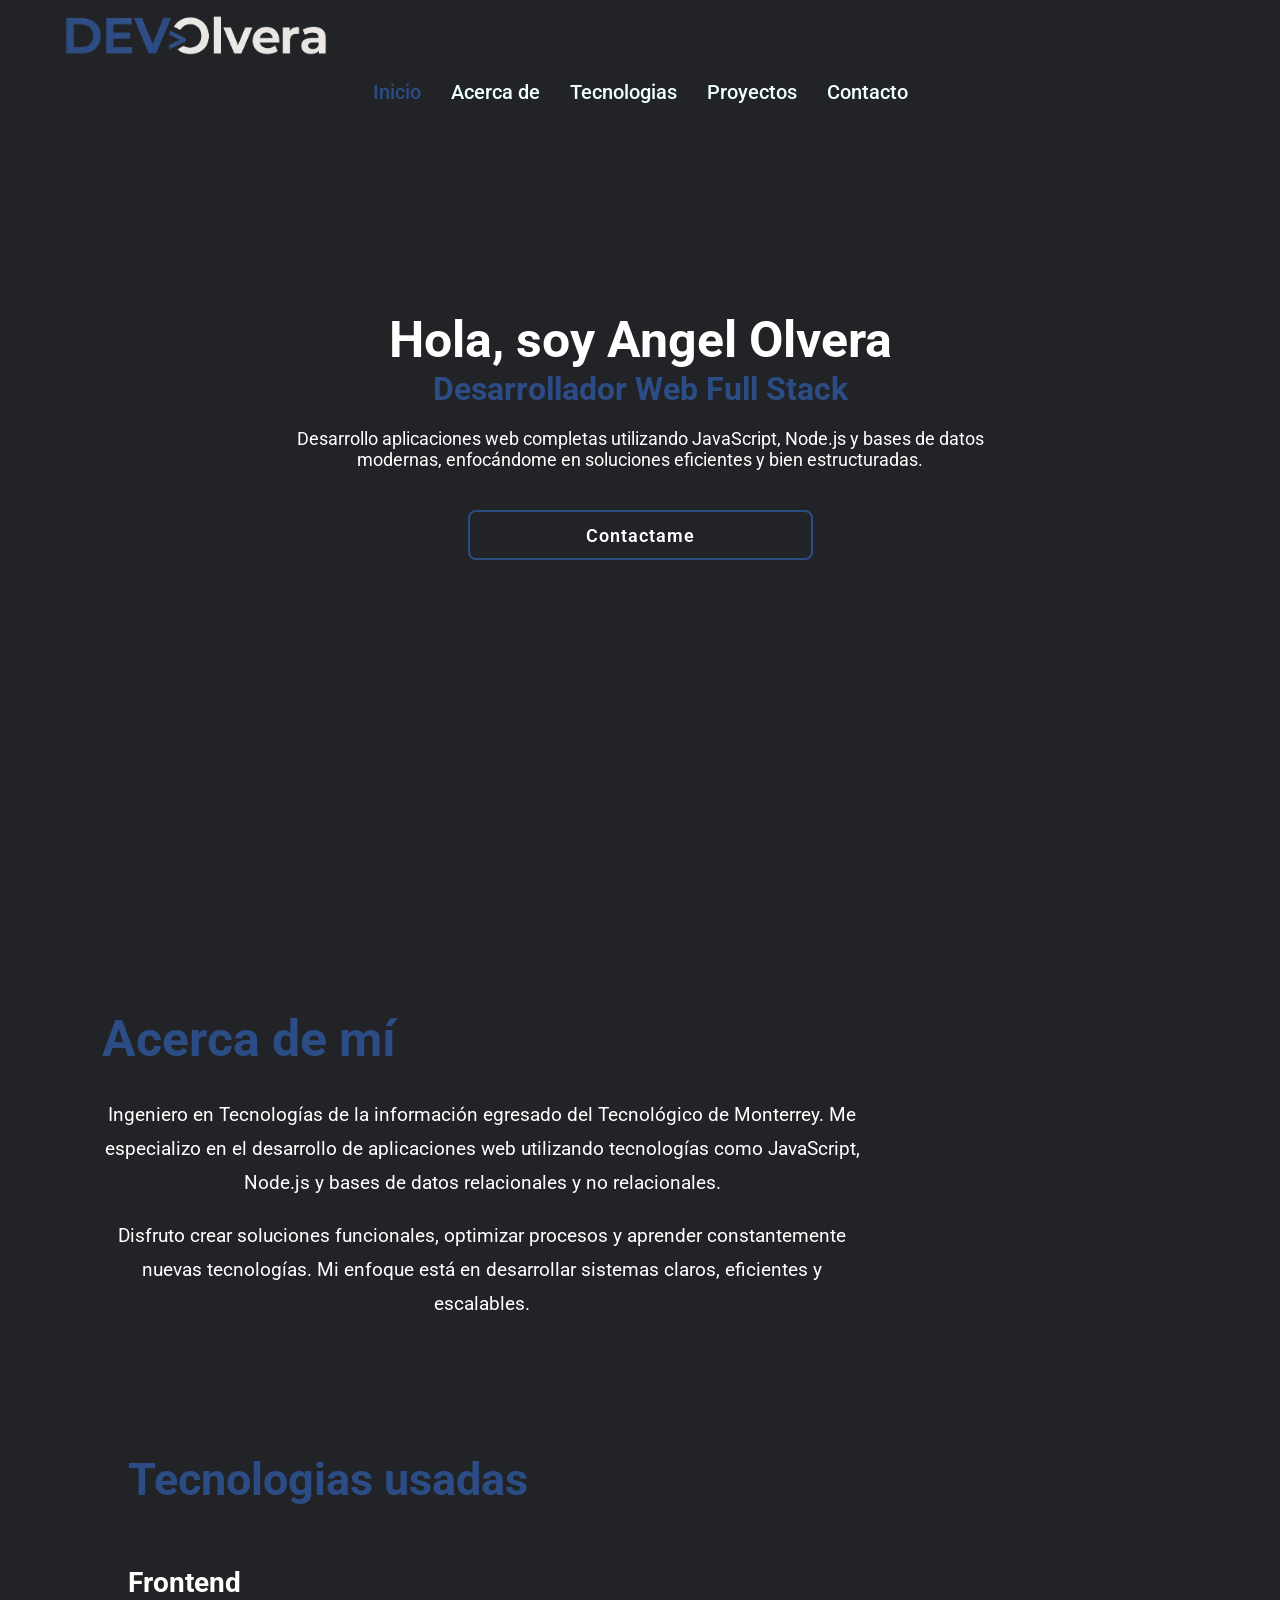
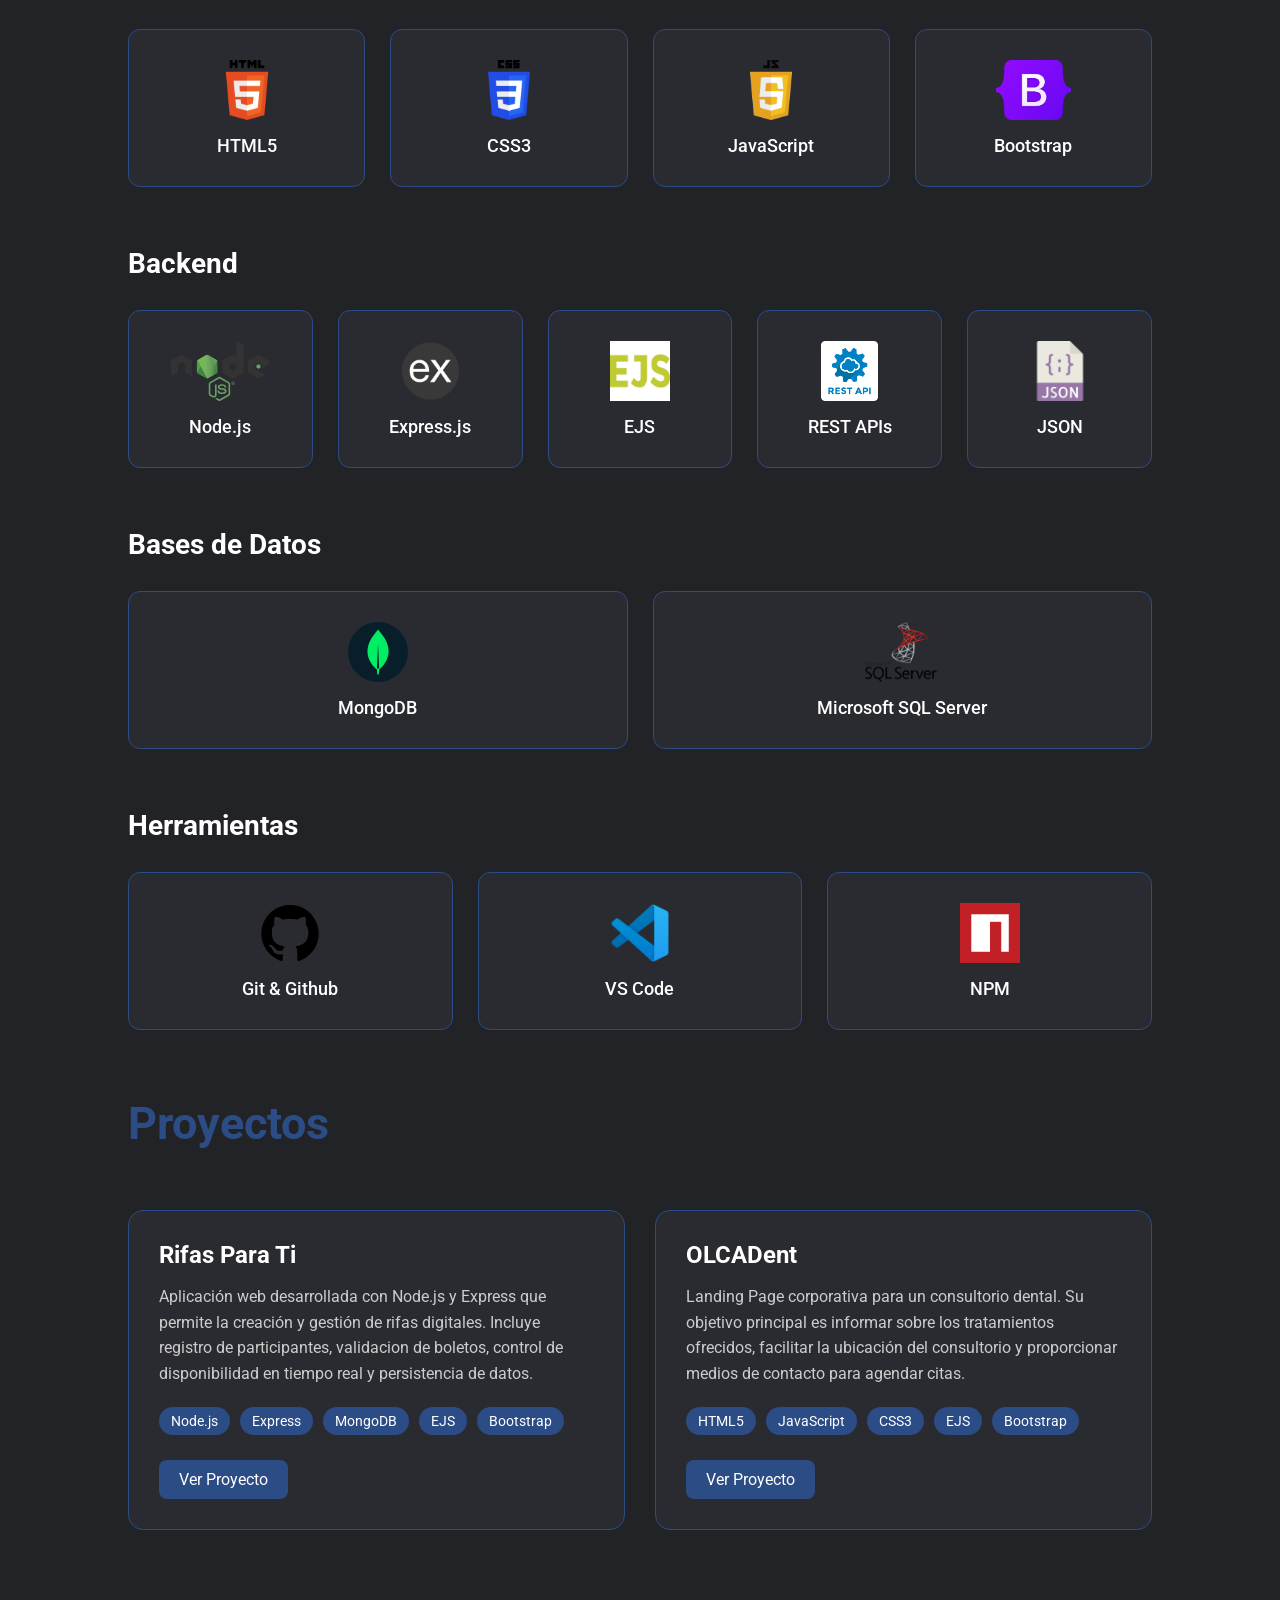
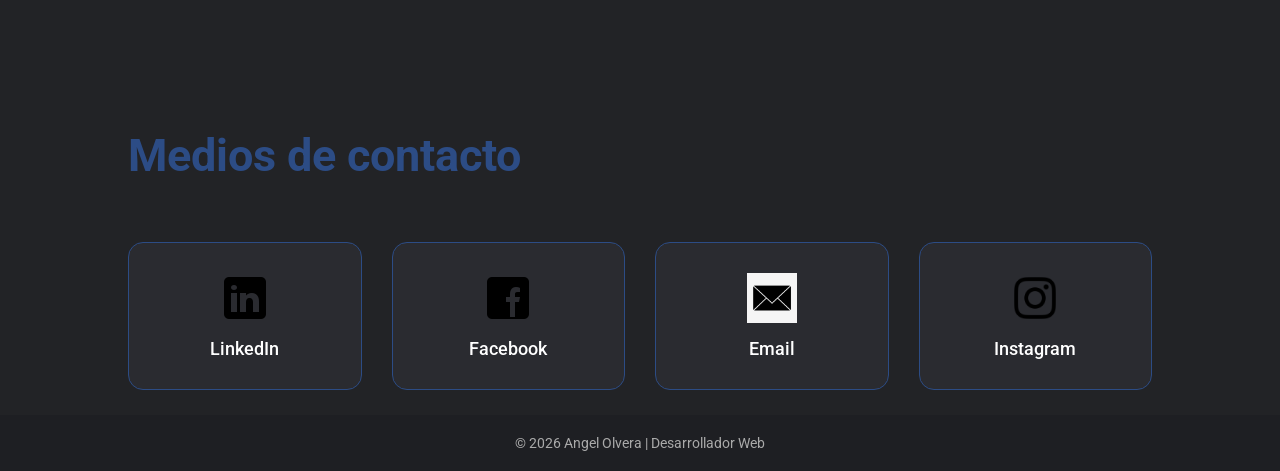
==== commit 88685a4e: "Cambios pequeños" ====
--- a/public/index.html
+++ b/public/index.html
@@ -34,7 +34,7 @@
             <p>Desarrollo aplicaciones web completas utilizando JavaScript, Node.js y bases de datos modernas,
                 enfocándome en soluciones eficientes y bien estructuradas.</p>
             <div class="btn-box">
-                <a href="https://wa.me/8332392229">Contratame!</a>
+                <a href="https://wa.me/+528332392229">Contactame</a>
             </div>
         </div>
         <span class="home-imgHover"></span>
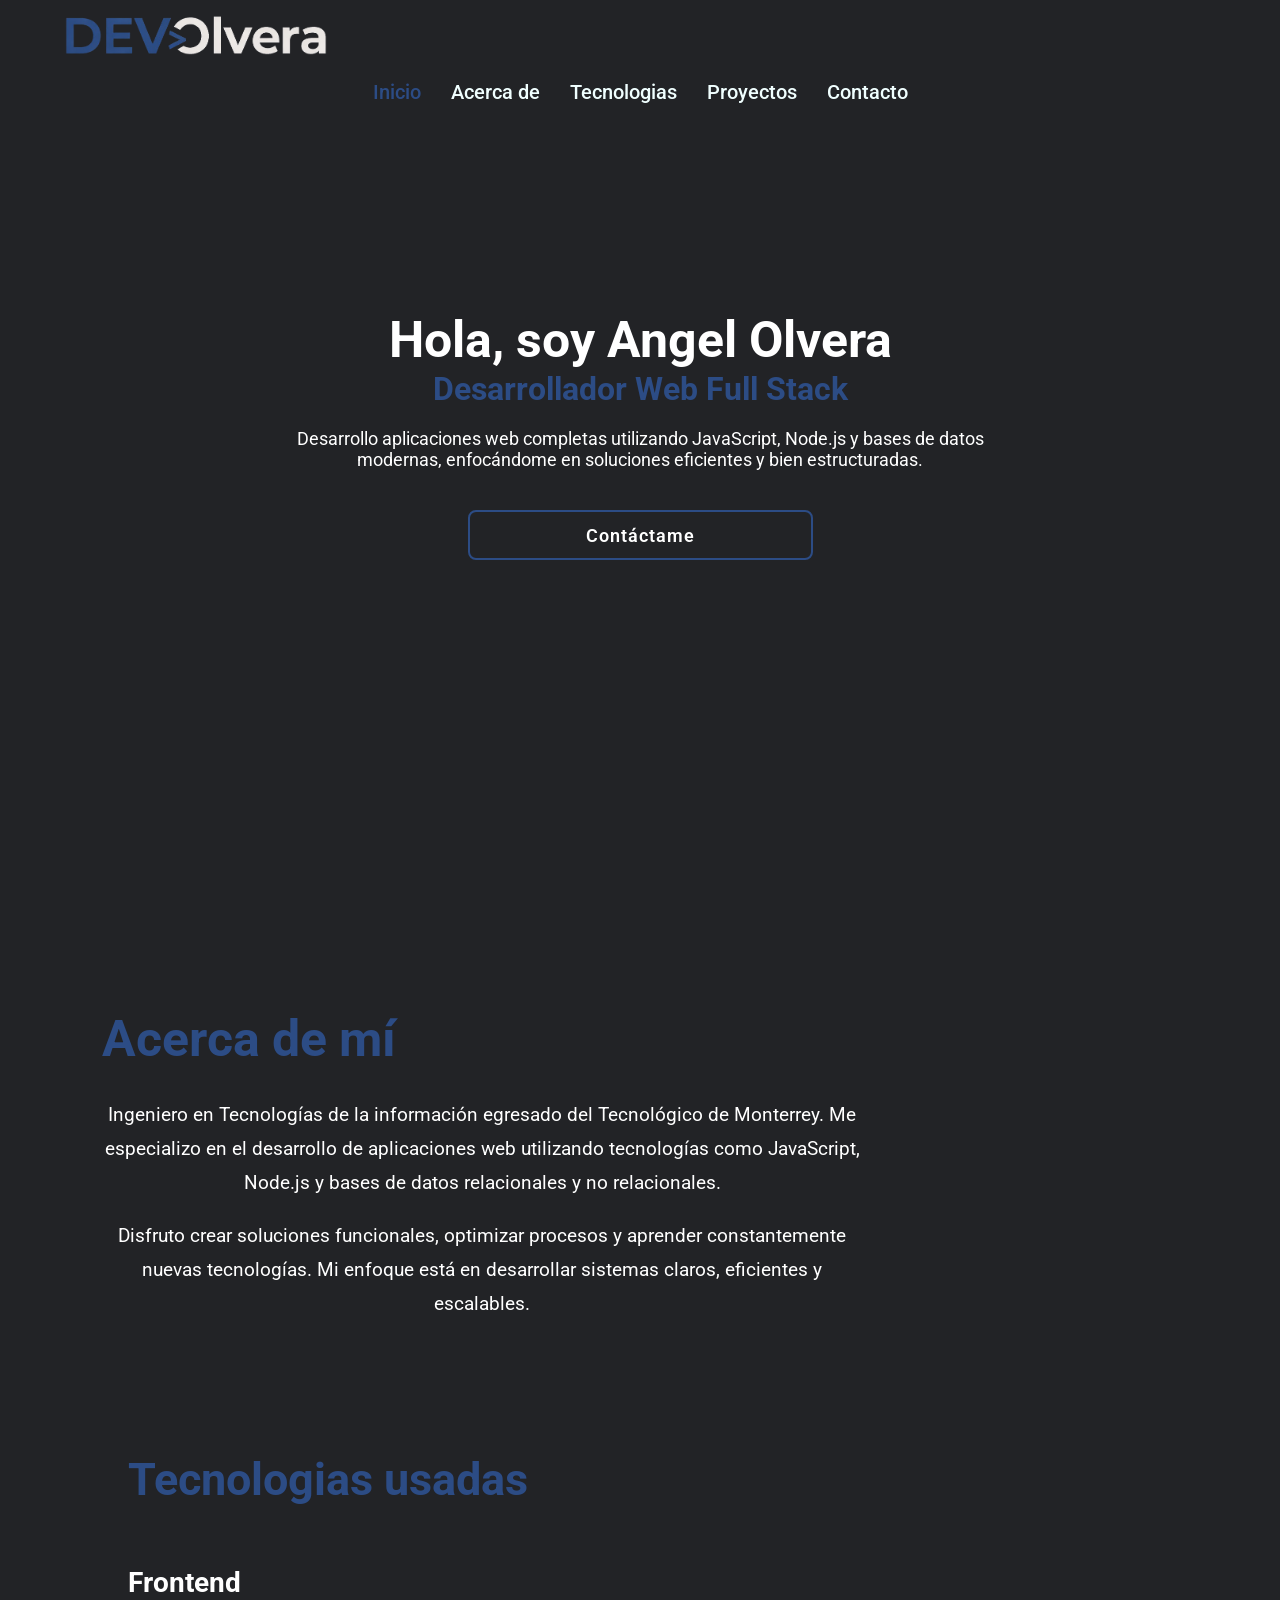
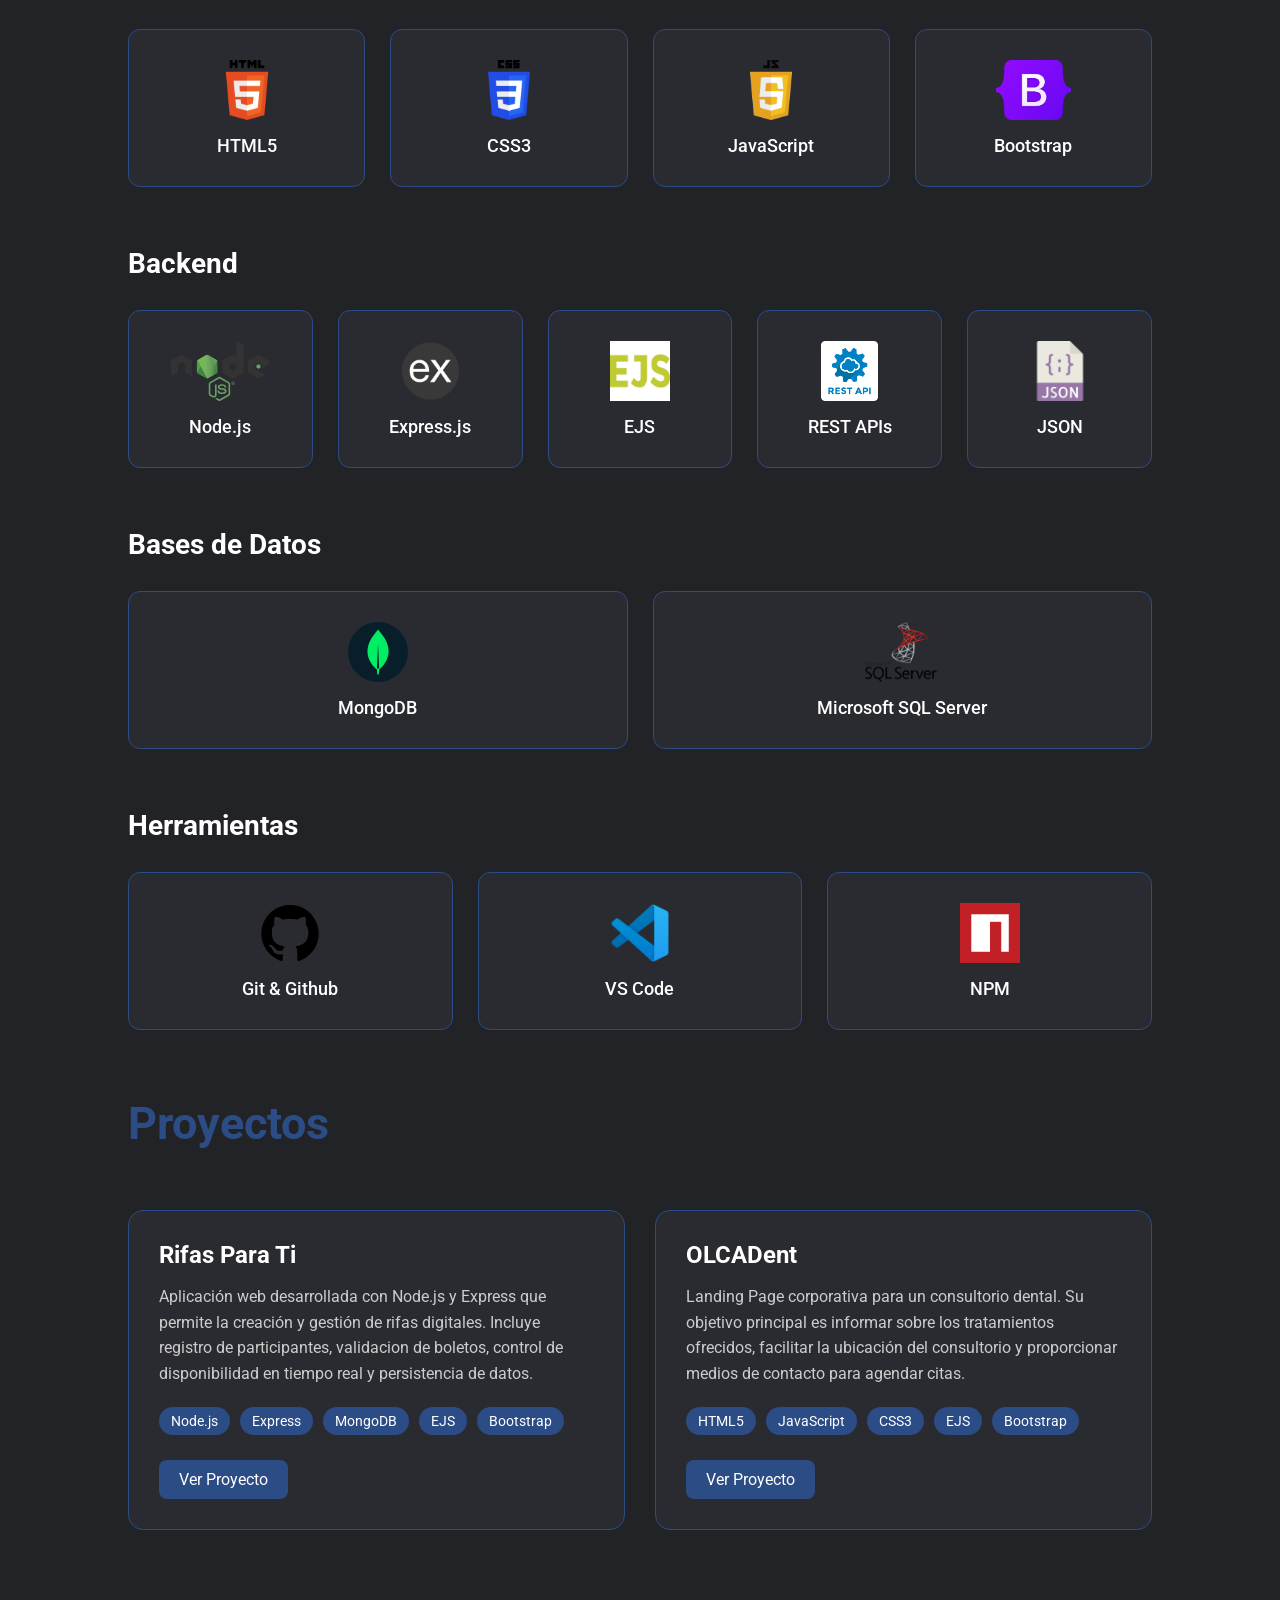
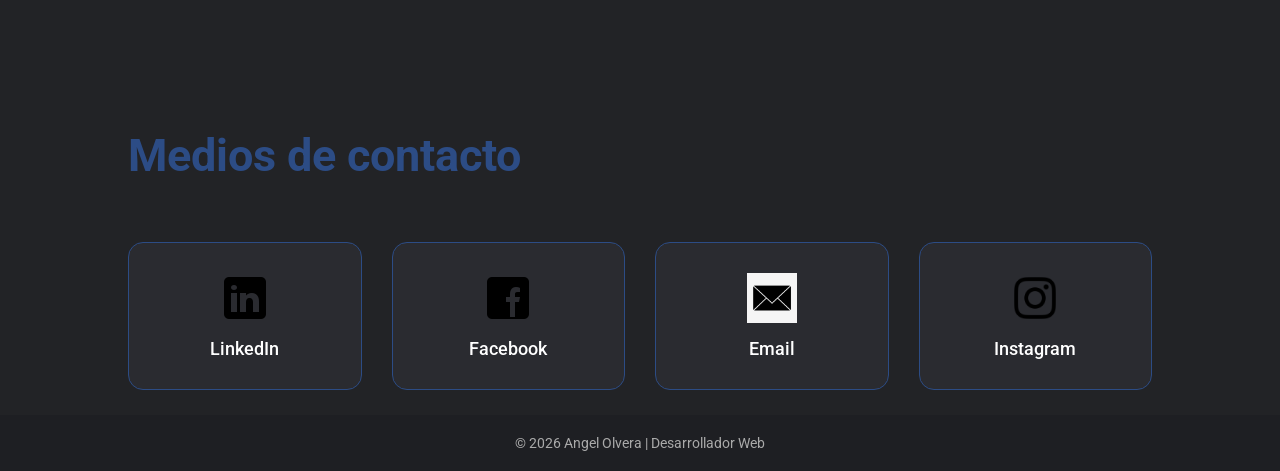
==== commit 44f45e76: "Cambios pequeños" ====
--- a/public/index.html
+++ b/public/index.html
@@ -34,7 +34,7 @@
             <p>Desarrollo aplicaciones web completas utilizando JavaScript, Node.js y bases de datos modernas,
                 enfocándome en soluciones eficientes y bien estructuradas.</p>
             <div class="btn-box">
-                <a href="https://wa.me/+528332392229">Contactame</a>
+                <a href="https://wa.me/+528332392229">Contáctame</a>
             </div>
         </div>
         <span class="home-imgHover"></span>
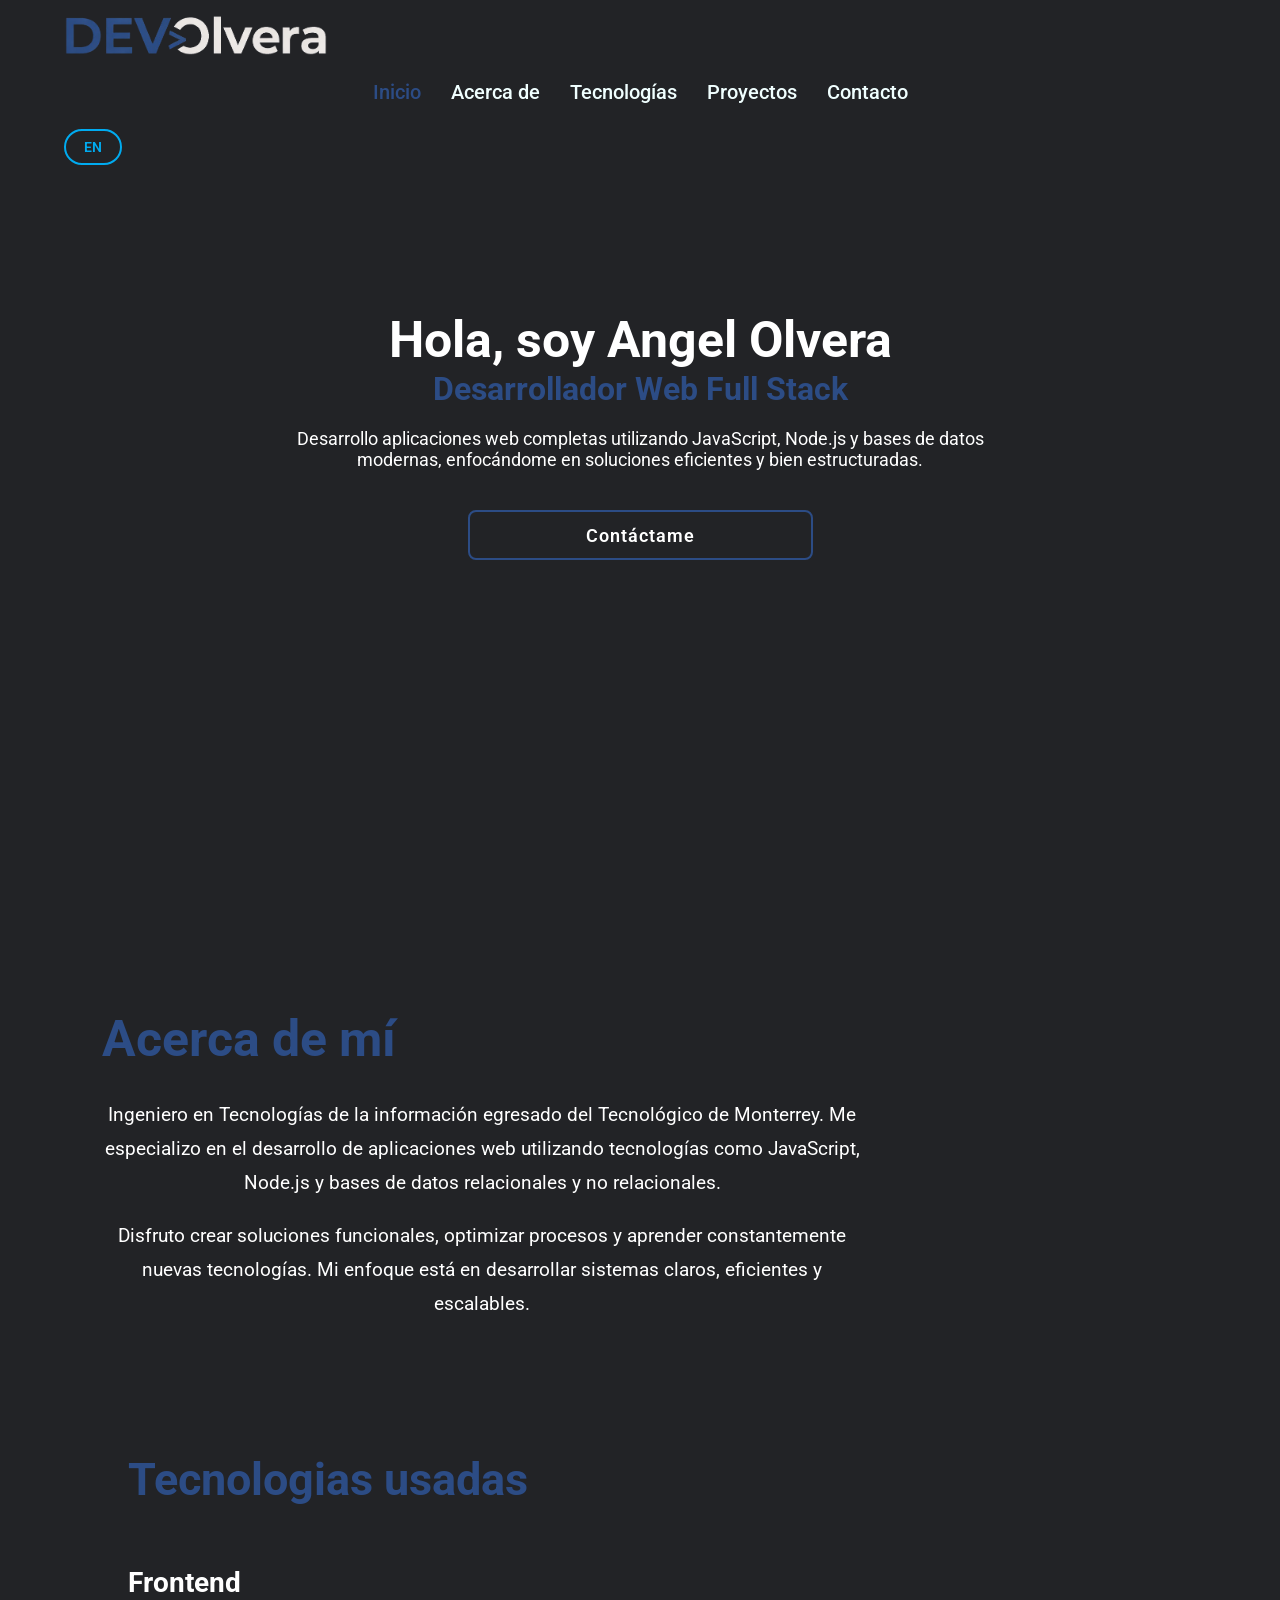
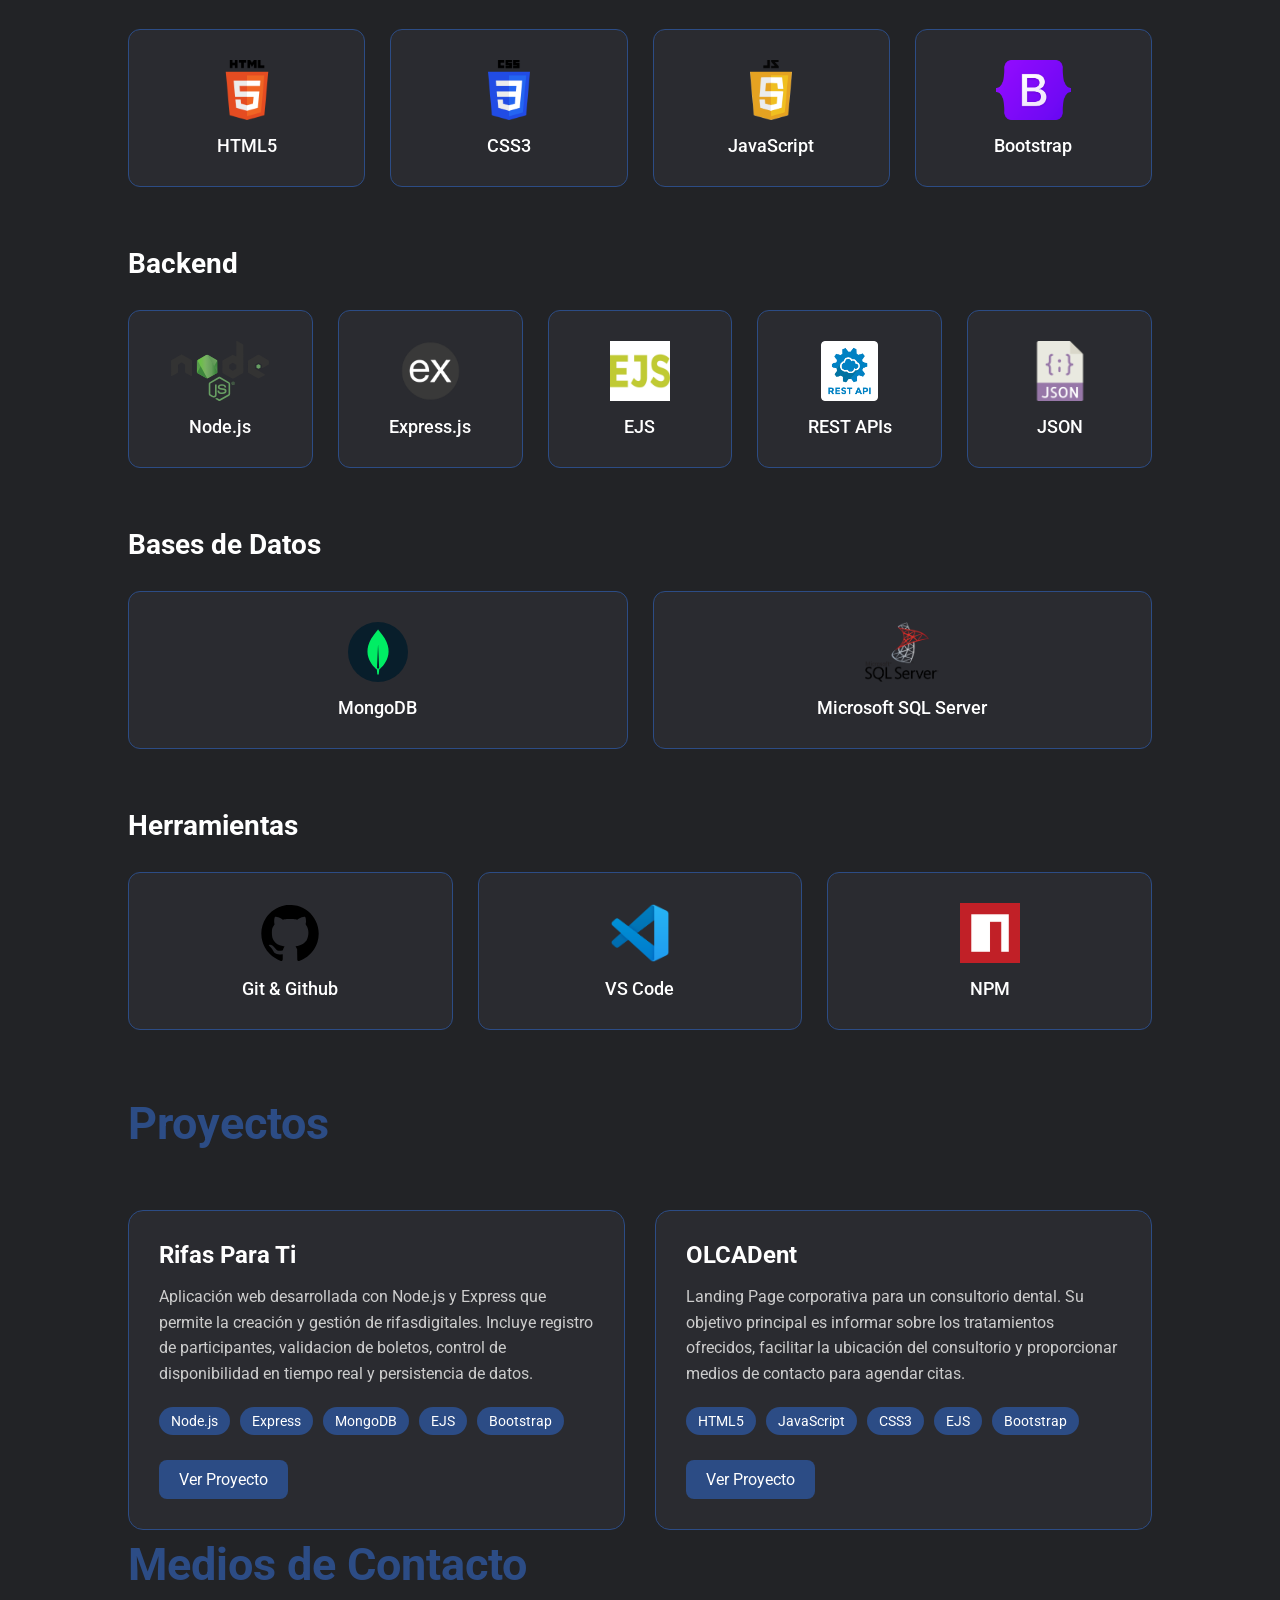
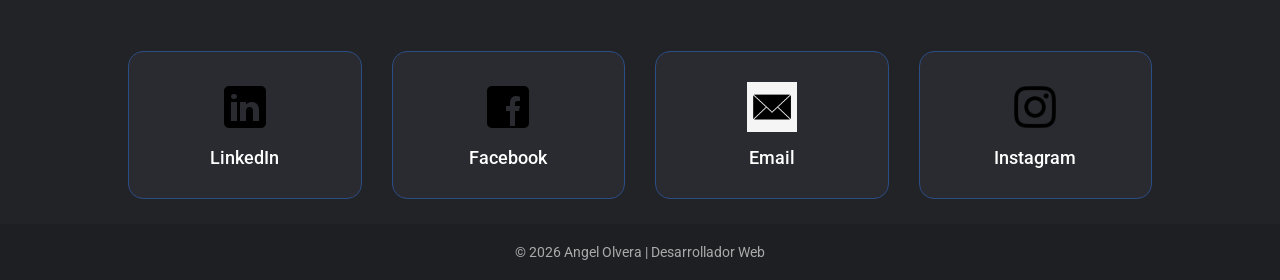
==== commit 97ee0da8: "Agregado ingles" ====
--- a/public/index.html
+++ b/public/index.html
@@ -18,23 +18,24 @@
 
 
         <nav class="navbar">
-            <a href="#home" class="active">Inicio</a>
-            <a href="#about">Acerca de</a>
-            <a href="#skills">Tecnologias</a>
-            <a href="#projects">Proyectos</a>
-            <a href="#contact">Contacto</a>
+            <a href="#home" data-key="navHome" class="active"></a>
+            <a href="#about" data-key="navAbout"></a>
+            <a href="#skills" data-key="navSkills"></a>
+            <a href="#projects" data-key="navProjects"></a>
+            <a href="#contact" data-key="navContact"></a>
         </nav>
+
+        <button id="lang-toggle">EN</button>
     </header>
 
 
     <section class="home" id="home">
         <div class="home-content">
-            <h1>Hola, soy Angel Olvera</h1>
-            <h2>Desarrollador Web Full Stack</h2>
-            <p>Desarrollo aplicaciones web completas utilizando JavaScript, Node.js y bases de datos modernas,
-                enfocándome en soluciones eficientes y bien estructuradas.</p>
+            <h1 data-key="homeName"></h1>
+            <h2 data-key="homeTitle"></h2>
+            <p data-key="homeP"></p>
             <div class="btn-box">
-                <a href="https://wa.me/+528332392229">Contáctame</a>
+                <a href="https://wa.me/+528332392229" data-key="homeContact"></a>
             </div>
         </div>
         <span class="home-imgHover"></span>
@@ -43,21 +44,16 @@
 
     <section class="about" id="about">
         <div class="aboutContent">
-            <h2>Acerca de mí</h2>
-            <p>Ingeniero en Tecnologías de la información egresado del Tecnológico de Monterrey. Me especializo en el
-                desarrollo
-                de aplicaciones web utilizando tecnologías como JavaScript, Node.js y bases de datos relacionales y no
-                relacionales.</p>
-
-            <p>Disfruto crear soluciones funcionales, optimizar procesos y aprender constantemente nuevas tecnologías.
-                Mi
-                enfoque está en desarrollar sistemas claros, eficientes y escalables.</p>
+            <h2 data-key="aboutMe">Acerca de mí</h2>
+            <p data-key="aboutInfo"></p>
+
+            <p data-key="aboutInfo2"></p>
         </div>
     </section>
 
     <section class="skills" id="skills">
 
-        <h2>Tecnologias usadas</h2>
+        <h2 data-key="skillsUsed"></h2>
         <div class="skills-category">
             <h3>Frontend</h3>
             <div class="skills-grid">
@@ -106,7 +102,7 @@
             </div>
         </div>
         <div class="skills-category">
-            <h3>Bases de Datos</h3>
+            <h3 data-key="skillsDB"></h3>
             <div class="skills-grid">
                 <div class="skill-card">
                     <img src="images/mongodb.svg" alt="">
@@ -119,7 +115,7 @@
             </div>
         </div>
         <div class="skills-category">
-            <h3>Herramientas</h3>
+            <h3 data-key="skillsTools"></h3>
             <div class="skills-grid">
                 <div class="skill-card">
                     <img src="images/github.svg" alt="">
@@ -141,14 +137,11 @@
 
 
     <section class="projects" id="projects">
-        <h2>Proyectos</h2>
+        <h2 data-key="projects"></h2>
         <div class="projects-grid">
             <div class="project-card">
                 <h3>Rifas Para Ti</h3>
-                <p>Aplicación web desarrollada con Node.js y Express que permite la creación y gestión de rifas
-                    digitales.
-                    Incluye registro de participantes, validacion de boletos, control de disponibilidad en tiempo real y
-                    persistencia de datos.</p>
+                <p data-key="projectDescription"></p>
 
                 <div class="project-tech">
                     <span>Node.js</span>
@@ -157,13 +150,11 @@
                     <span>EJS</span>
                     <span>Bootstrap</span>
                 </div>
-                <a href="https://rifas-para-ti.vercel.app/" target="_blank" class="project-btn">Ver Proyecto</a>
+                <a href="https://rifas-para-ti.vercel.app/" target="_blank" class="project-btn" data-key="checkProject"></a>
             </div>
             <div class="project-card">
                 <h3>OLCADent</h3>
-                <p>Landing Page corporativa para un consultorio dental. Su objetivo principal es informar sobre los
-                    tratamientos ofrecidos, facilitar la ubicación del consultorio y proporcionar medios de contacto
-                    para agendar citas.</p>
+                <p data-key="projectDescription2"></p>
 
                 <div class="project-tech">
                     <span>HTML5</span>
@@ -172,14 +163,14 @@
                     <span>EJS</span>
                     <span>Bootstrap</span>
                 </div>
-                <a href="https://olcadent.vercel.app/" target="_blank" class="project-btn">Ver Proyecto</a>
+                <a href="https://olcadent.vercel.app/" target="_blank" class="project-btn" data-key="checkProject"></a>
             </div>
         </div>
     </section>
 
 
     <section class="contact" id="contact">
-        <h2>Medios de contacto </h2>
+        <h2 data-key="contactInfo"></h2>
         <div class="contact-grid">
             <a href="https://www.linkedin.com/in/angel-olvera-2a286330b/" target="_blank" class="contact-card"> <img
                     src="images/linkedin.png" alt="">
@@ -205,6 +196,38 @@
         <p>&copy 2026 Angel Olvera | Desarrollador Web</p>
     </footer>
 
+
+
+
+    <script>
+        let currentLang = localStorage.getItem("language") || "es";
+
+        fetch("translations.json")
+            .then(response => response.json())
+            .then(translations => {
+
+                function setLanguage(lang) {
+                    document.querySelectorAll("[data-key]").forEach(element => {
+                        const key = element.getAttribute("data-key");
+                        element.textContent = translations[lang][key];
+                    });
+
+                    localStorage.setItem("language", lang);
+                    currentLang = lang; 
+                }
+
+                setLanguage(currentLang);
+
+                const langBtn = document.getElementById("lang-toggle");
+                langBtn.addEventListener("click", () => {
+                    const newLang = currentLang === "es" ? "en" : "es";
+                    setLanguage(newLang);
+                    currentLang=newLang;
+                    langBtn.textContent = newLang === "es" ? "EN" : "ES";
+                });
+
+            });
+    </script>
 </body>
 
 </html>
--- a/public/app.css
+++ b/public/app.css
@@ -224,7 +224,7 @@
 }
 
 .projects {
-  min-height: 70vh;
+  min-height: 40vh;
   padding: 3px 10%;
 }
 
@@ -350,7 +350,7 @@
 
 @media screen and (max-width: 1300px) {
   .header {
-    flex-wrap: wrap; /* Permite que los elementos bajen si no caben */
+    flex-wrap: wrap; 
     padding: 15px 5%;
     gap: 20px;
   }
@@ -358,7 +358,7 @@
   .navbar {
     display: flex;
     flex-wrap: wrap;
-    gap: 20px; /* Separa los links */
+    gap: 20px; 
     justify-content: center;
     width: 100%;
   }
@@ -369,7 +369,7 @@
   }
 
   .home {
-    flex-direction: column; /* Logo/texto apilados */
+    flex-direction: column; 
     align-items: center;
     justify-content: center;
     padding: 20px 5%;
@@ -445,7 +445,7 @@
   .skills-grid,
   .projects-grid,
   .contact-grid {
-    grid-template-columns: 1fr; /* Apila las tarjetas verticalmente */
+    grid-template-columns: 1fr; 
     gap: 20px;
   }
 
@@ -488,3 +488,26 @@
     font-size: 16px;
   }
 }
+
+
+#lang-toggle {
+  padding: 8px 18px;
+  border: 2px solid #00abf0; 
+  background: transparent;
+  color: #00abf0;
+  font-size: 14px;
+  font-weight: 600;
+  border-radius: 25px;
+  cursor: pointer;
+  transition: all 0.3s ease;
+}
+
+#lang-toggle:hover {
+  background: #00abf0;
+  color: #081b29; 
+  transform: translateY(-2px);
+}
+
+#lang-toggle:active {
+  transform: scale(0.95);
+}
